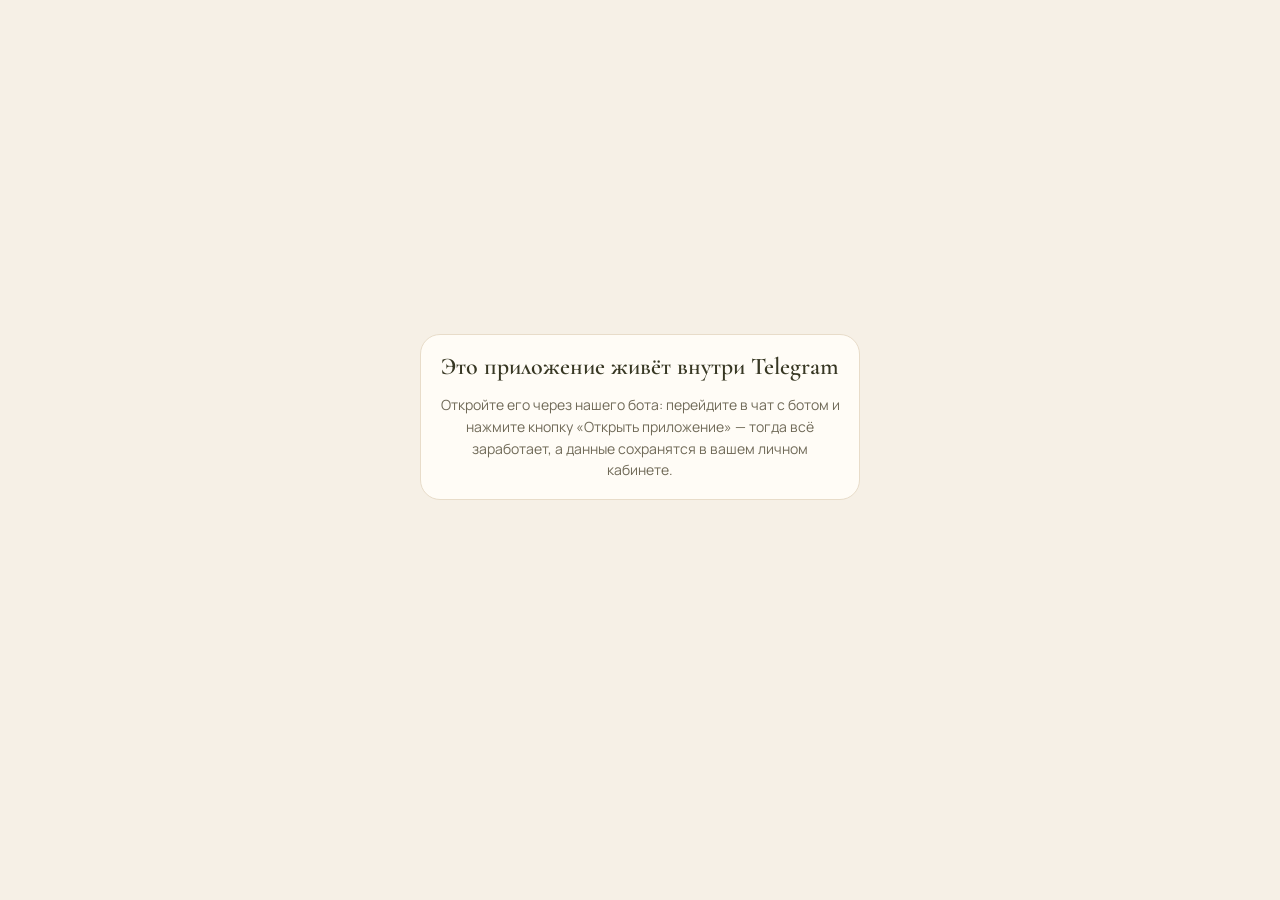
==== GirlFitnBot/webapp/index.html @ 79438ce1 "Правки-2 тарелка: расчёт КБЖУ и ккал после выбора продуктов, круговая диаграмма, уточняющие вопросы," ====
<!DOCTYPE html>
<html lang="ru">
<head>
    <meta charset="UTF-8">
    <!-- Обязательный viewport для корректного отображения внутри Telegram -->
    <meta name="viewport" content="width=device-width, initial-scale=1.0, maximum-scale=1.0, user-scalable=no, viewport-fit=cover">
    <title>GirlFit — забота о себе по фазам цикла</title>
    <!-- Заглушка favicon, чтобы браузер не запрашивал /favicon.ico (404 в логах) -->
    <link rel="icon" href="data:,">
    <!-- Скрипт Telegram: открывает объект Telegram.WebApp для JS -->
    <script src="https://telegram.org/js/telegram-web-app.js"></script>
    <!-- Веб-шрифты (гарантированная доставка); локальные @font-face в style.css
         остаются как офлайн-фолбэк с теми же семействами и весами -->
    <link rel="preconnect" href="https://fonts.googleapis.com">
    <link rel="preconnect" href="https://fonts.gstatic.com" crossorigin>
    <link href="https://fonts.googleapis.com/css2?family=Cormorant+Garamond:wght@400;500;600;700&family=Manrope:wght@400;500;600;700;800&display=swap" rel="stylesheet">
    <link rel="stylesheet" href="style.css">
</head>
<body>

    <!-- ===== Сегодня (главный) ===== -->
    <main id="screen-today" class="screen">
        <div id="today-content" class="section-gap"><!-- рендерит screens/today.js (шапка — тоже там) --></div>
    </main>

    <!-- ===== Цикл ===== -->
    <main id="screen-cycle" class="screen hidden">
        <div id="cycle-content" class="section-gap"><!-- рендерит screens/cycle.js (шапка — тоже там) --></div>
    </main>

    <!-- ===== Активность ===== -->
    <main id="screen-activity" class="screen hidden">
        <div id="activity-content" class="section-gap"><!-- рендерит screens/activity.js (шапка — тоже там) --></div>
    </main>

    <!-- ===== Питание ===== -->
    <main id="screen-nutrition" class="screen hidden">
        <div id="nutrition-content" class="section-gap"><!-- рендерит screens/nutrition.js (шапка — тоже там) --></div>
    </main>

    <!-- ===== Привычки ===== -->
    <main id="screen-habits" class="screen hidden">
        <div id="habits-content" class="section-gap"><!-- рендерит screens/habits.js (шапка — тоже там) --></div>
    </main>

    <!-- ===== Профиль ===== -->
    <main id="screen-profile" class="screen hidden">
        <div id="profile-content" class="section-gap"><!-- рендерит screens/profile.js (шапка — тоже там) --></div>
    </main>

    <!-- ===== Подэкран: страница фазы ===== -->
    <main id="screen-phase" class="screen hidden">
        <button class="back-button" data-back>← Назад</button>
        <header id="phase-header" class="phase-header"></header>
        <section id="phase-sections" class="stack"></section>
    </main>

    <!-- ===== Подэкран: карточка дня цикла ===== -->
    <main id="screen-day" class="screen hidden">
        <button class="back-button" data-back>← Назад</button>
        <div id="day-card" class="stack"></div>
    </main>

    <!-- ===== Подэкран: тренировка (до/во время/после) ===== -->
    <main id="screen-workout" class="screen hidden">
        <button class="back-button" data-back id="workout-back">← Назад</button>
        <div id="workout-player" class="stack"></div>
    </main>

    <!-- ===== Подэкран: видеотренировка (Kinescope-плеер) ===== -->
    <main id="screen-video" class="screen hidden">
        <button class="back-button" data-back id="video-back">← Назад</button>
        <div id="video-player" class="stack"></div>
    </main>

    <!-- ===== Подэкран: рецепт ===== -->
    <main id="screen-recipe" class="screen hidden">
        <button class="back-button" data-back>← Назад</button>
        <div id="recipe-card" class="stack"></div>
    </main>

    <!-- ===== Подэкран: конструктор тарелки ===== -->
    <main id="screen-plate" class="screen hidden">
        <button class="back-button" data-back>← Назад</button>
        <div id="plate-builder" class="stack"></div>
    </main>

    <!-- ===== Подэкран: добавить привычку ===== -->
    <main id="screen-habit-add" class="screen hidden">
        <button class="back-button" data-back>← Назад</button>
        <div id="habit-add-content" class="stack"></div>
    </main>

    <!-- ===== Подэкран: прогресс/статистика ===== -->
    <main id="screen-stats" class="screen hidden">
        <button class="back-button" data-back>← Назад</button>
        <div id="stats-content" class="stack"></div>
    </main>

    <!-- ===== Подэкран: настройки ===== -->
    <main id="screen-settings" class="screen hidden">
        <button class="back-button" data-back>← Назад</button>
        <div id="settings-content" class="stack"></div>
    </main>

    <!-- ===== Подэкран: FAQ ===== -->
    <main id="screen-faq" class="screen hidden">
        <button class="back-button" data-back>← Назад</button>
        <div id="faq-content" class="stack"></div>
    </main>

    <!-- ===== Подэкран: юридический документ ===== -->
    <main id="screen-legal" class="screen hidden">
        <button class="back-button" data-back>← Назад</button>
        <div id="legal-content" class="stack"></div>
    </main>

    <!-- ===== Подэкран: уровни ===== -->
    <main id="screen-levels" class="screen hidden">
        <button class="back-button" data-back>← Назад</button>
        <header class="page-header">
            <h1>Уровни</h1>
            <p id="levels-subtitle" class="subtitle"></p>
        </header>
        <div id="levels-content" class="stack"></div>
    </main>

    <!-- ===== Подэкран: достижения ===== -->
    <main id="screen-achievements" class="screen hidden">
        <button class="back-button" data-back>← Назад</button>
        <header class="page-header">
            <h1>Достижения</h1>
            <p id="achievements-subtitle" class="subtitle"></p>
        </header>
        <div id="achievements-content" class="stack"></div>
    </main>

    <!-- ===== Подэкран: мои призы ===== -->
    <main id="screen-rewards" class="screen hidden">
        <button class="back-button" data-back>← Назад</button>
        <header class="page-header">
            <h1>Мои призы</h1>
            <p id="rewards-subtitle" class="subtitle"></p>
        </header>
        <div id="rewards-content" class="stack"></div>
    </main>

    <!-- ===== Подэкран: напоминания ===== -->
    <main id="screen-reminders" class="screen hidden">
        <button class="back-button" data-back>← Назад</button>
        <header class="page-header">
            <h1>Напоминания</h1>
            <p id="reminders-subtitle" class="subtitle"></p>
        </header>
        <div id="reminders-content" class="stack"></div>
    </main>

    <!-- ===== Подэкран: сохранённые тарелки ===== -->
    <main id="screen-plates" class="screen hidden">
        <button class="back-button" data-back>← Назад</button>
        <header class="page-header">
            <h1>Сохранённые тарелки</h1>
        </header>
        <div id="plates-content" class="stack"></div>
    </main>

    <!-- ===== Экран «открыто вне Telegram» ===== -->
    <main id="screen-notg" class="screen hidden">
        <section class="card notg-card">
            <h1>Это приложение живёт внутри Telegram</h1>
            <p class="subtitle">Откройте его через нашего бота: перейдите в чат
            с ботом и нажмите кнопку «Открыть приложение» — тогда всё
            заработает, а данные сохранятся в вашем личном кабинете.</p>
        </section>
    </main>

    <!-- ===== Onboarding (5 шагов) ===== -->
    <div id="onboarding" class="onboarding-overlay hidden"></div>

    <!-- ===== Модальные окна ===== -->
    <div id="modal-root"></div>

    <!-- Нижняя навигация: 6 разделов, fixed + safe-area.
         Подэлементы с class="nf" при активной вкладке заливаются (--olive)
         через CSS: .nav-item.active svg .nf { fill: currentColor } -->
    <nav class="bottom-nav" id="bottom-nav">
        <button class="nav-item active" data-nav="today">
            <svg viewBox="0 0 24 24" fill="none" stroke="currentColor" stroke-width="1.8" stroke-linecap="round" stroke-linejoin="round"><path class="nf" d="m3 10.2 9-7.2 9 7.2V20a2 2 0 0 1-2 2H5a2 2 0 0 1-2-2z"/><path d="M9.2 22v-7.6h5.6V22"/></svg>
            <span>Сегодня</span>
        </button>
        <button class="nav-item" data-nav="cycle">
            <svg viewBox="0 0 24 24" fill="none" stroke="currentColor" stroke-width="1.8" stroke-linecap="round" stroke-linejoin="round"><path d="M8 2.8v3.7M16 2.8v3.7"/><rect class="nf" x="3" y="4.5" width="18" height="17" rx="2.6"/></svg>
            <span>Цикл</span>
        </button>
        <button class="nav-item" data-nav="activity">
            <svg viewBox="0 0 24 24" fill="none" stroke="currentColor" stroke-width="1.8" stroke-linecap="round" stroke-linejoin="round"><path class="nf" d="M2.6 9.9v4.2M5.9 7.4v9.2M18.1 7.4v9.2M21.4 9.9v4.2"/><path d="M5.9 12h12.2"/></svg>
            <span>Активность</span>
        </button>
        <button class="nav-item" data-nav="nutrition">
            <svg viewBox="0 0 24 24" fill="none" stroke="currentColor" stroke-width="1.8" stroke-linecap="round" stroke-linejoin="round"><path class="nf" d="M6.2 2.5v19"/><path class="nf" d="M3.5 2.5v5.2a2.7 2.7 0 0 0 5.4 0V2.5"/><path class="nf" d="M17.8 2.5c-1.7 1.2-2.7 3.4-2.7 6v4.3h3.4v8.7"/></svg>
            <span>Питание</span>
        </button>
        <button class="nav-item" data-nav="habits">
            <svg viewBox="0 0 24 24" fill="none" stroke="currentColor" stroke-width="1.8" stroke-linecap="round" stroke-linejoin="round"><path d="M12 21.5v-8.3"/><path class="nf" d="M12 13.2c0-4.6 3.3-7.7 8.6-7.7 0 4.9-3.5 7.7-8.6 7.7Z"/><path class="nf" d="M12 13.2c0-4.1-2.9-7-7.6-7 0 4.3 3 7 7.6 7Z"/></svg>
            <span>Привычки</span>
        </button>
        <button class="nav-item" data-nav="profile">
            <svg viewBox="0 0 24 24" fill="none" stroke="currentColor" stroke-width="1.8" stroke-linecap="round" stroke-linejoin="round"><circle class="nf" cx="12" cy="7.6" r="4.1"/><path class="nf" d="M4.4 21.5v-1.6a4.9 4.9 0 0 1 4.9-4.9h5.4a4.9 4.9 0 0 1 4.9 4.9v1.6"/></svg>
            <span>Профиль</span>
        </button>
    </nav>

    <script src="cycle.js"></script>
    <script src="app.js"></script>
    <script src="gamification.js"></script>
    <script src="onboarding.js"></script>
    <script src="components.js"></script>
    <script src="screens/today.js"></script>
    <script src="screens/cycle.js"></script>
    <script src="screens/activity.js"></script>
    <script src="screens/nutrition.js"></script>
    <script src="screens/habits.js"></script>
    <script src="screens/profile.js"></script>
    <script src="screens/levels.js"></script>
    <script src="screens/achievements.js"></script>
    <script src="screens/rewards.js"></script>
    <script src="screens/reminders.js"></script>
</body>
</html>
---- GirlFitnBot/webapp/style.css ----
/* ============================================================
   Дизайн-система GirlFit — токены из Структура_данных.md (раздел 6)
   Premium wellness + editorial: тёплый фон, терракота и олива,
   Cormorant Garamond для заголовков, Manrope для текста.
   ============================================================ */

@font-face {
    font-family: 'Cormorant Garamond';
    src: url('fonts/CormorantGaramond.ttf') format('truetype');
    font-weight: 300 700;
    font-style: normal;
    font-display: swap;
}

@font-face {
    font-family: 'Manrope';
    src: url('fonts/Manrope.ttf') format('truetype');
    font-weight: 200 800;
    font-style: normal;
    font-display: swap;
}

/* Семплирование цветов из референсов (scripts/sample_colors.py, усреднение
   боксов по 8–16 px; JPG слегка темнит значения — берём ориентиры спеки §1):
   ┌──────────────────────┬───────────┬─────────────────────────────┐
   │ Элемент              │ Семпл     │ Токен (ориентир спеки)      │
   ├──────────────────────┼───────────┼─────────────────────────────┤
   │ фон приложения       │ #EDE3D9…  │ --background      #F6F0E6   │
   │ карточка (surface)   │ #DCD3C9…  │ --surface         #FFFCF6   │
   │ контур карточек      │ #D4C1A8…  │ --border          #E8DCC9   │
   │ hero терракота       │ #AD6240 / │ --accent          #B95632   │
   │                      │ #974926 / │                             │
   │                      │ #B56641   │                             │
   │ чип активный olive   │ #84816D / │ --olive           #65664A   │
   │                      │ #8E8D74   │                             │
   │ фон неактивного чипа │ #CCC6BD   │ --chip-bg         #EFE8DA   │
   │ кнопка terracotta    │ #C67E60   │ --accent          #B95632   │
   │ кремовая кнопка hero │ #DCC4B5   │ --on-hero         #FFF9F1   │
   │ ячейка кал. olive    │ #9A987A   │ --olive-pastel    #A9AD8E   │
   │ ячейка кал. овуляция │ #BE5E34   │ --terracotta-soft #D98E6A   │
   │ плашка фазы (мягк.)  │ #DDBAA2   │ --terracotta-soft #D98E6A   │
   │ ячейка кал. лютеин.  │ #D7C3B2   │ --surface-tint-pink #F5E4DA │
   │ пастельная розовая   │ #E5D3C2   │ --surface-tint-pink #F5E4DA │
   │ пастельная зелёная   │ #DAD6C6   │ --surface-tint-green #E9EBDD│
   │ капля воды / прогресс│ #4A9BB0 / │ --blue-water      #4E93A6   │
   │                      │ #4999AB   │                             │
   └──────────────────────┴───────────┴─────────────────────────────┘ */
:root {
    --background: #F6F0E6;          /* молочный, семплировано с референсов */
    --surface: #FFFCF6;
    --surface-muted: #EEE5D8;
    --surface-warm: #F7F0E6;
    --surface-tint-pink: #F5E4DA;   /* пастельные розовые подложки (фазы питания) */
    --surface-tint-green: #E9EBDD;  /* пастельные оливковые подложки */
    --border: #E8DCC9;              /* разделение контуром — вместо теней */
    --border-soft: #D7CBB9;
    --text-primary: #373723;
    --text-secondary: #706A58;
    --text-muted: #85806E;
    --accent: #B95632;              /* терракота — только акценты */
    --accent-dark: #8F3D25;
    --accent-light: #E9B18F;
    --accent-deep: #9F4B2D;         /* левый край градиента hero-карточек */
    --accent-warm: #D58A5E;         /* правый край градиента hero-карточек */
    --terracotta-soft: #D98E6A;     /* «овуляция» в календаре, мягкие плашки */
    --olive: #65664A;               /* олива — текст, иконки, мелкие акценты */
    --olive-light: #858568;         /* смягчённая олива — заливки/большие площади */
    --olive-pastel: #A9AD8E;        /* ячейки календаря (фолликулярная) */
    --olive-fill: #7A7B58;          /* яркая олива — включённые тумблеры, кнопки */
    --blue-water: #4E93A6;          /* вода, прогресс воды */
    --chip-bg: #EFE8DA;             /* фон неактивных чип-фильтров */
    --btn-secondary-bg: #F5EDE1;    /* вторичные pill-кнопки (текст --olive) */
    --on-hero: #FFF9F1;             /* кремовая кнопка на терракотовых hero */
    --on-hero-text: #B95632;        /* текст кремовой кнопки на hero */
    --on-accent: #FFF9F1;
    --danger: #A4442E;

    --font-head: 'Cormorant Garamond', Georgia, 'Times New Roman', serif;
    --font-body: 'Manrope', -apple-system, BlinkMacSystemFont, 'Segoe UI', Roboto, sans-serif;

    --radius-lg: 20px;
    --radius: 16px;
    --radius-sm: 12px;
    --radius-pill: 26px;

    /* Осветление: тени убраны, карточки разделяются контуром #E5D8C8 */
    --shadow-card: none;
    --shadow-stat: none;

    --t-fast: 180ms;
    --t-med: 220ms;
    --nav-h: 64px;
    --press: brightness(0.97) scale(0.98);
}

/* Тёмная тема: тёплая, не холодная; применяется, если Telegram
   не передал свои цвета (см. applyTheme в app.js) */
body.dark {
    --background: #26221A;
    --surface: #332E24;
    --surface-muted: #3B352A;
    --surface-warm: #2E2920;
    --surface-tint-pink: #3D2F26;   /* тёплый тёмно-розовый, hue розовой подложки */
    --surface-tint-green: #34362A;  /* тёмная олива, hue зелёной подложки */
    --border: #4A4234;
    --border-soft: #554C3C;
    --text-primary: #F1E8D8;
    --text-secondary: #C9BCA4;
    --text-muted: #9C917C;
    --accent: #D58A5E;
    --accent-dark: #E9B18F;
    --accent-light: #8F3D25;
    --accent-deep: #7A3A22;
    --accent-warm: #B0714B;
    --terracotta-soft: #A4714F;
    --olive: #A9AE84;
    --olive-light: #858568;
    --olive-pastel: #6E7256;
    --olive-fill: #A9AE84;          /* яркая олива тумблеров в тёмной теме */
    --blue-water: #4F8393;
    --chip-bg: #3B352A;
    --btn-secondary-bg: #403A2C;
    --on-hero: #F2E6D2;             /* кремовая кнопка на тёмном hero */
    --on-hero-text: #8F3D25;        /* тёмная терракота — читается на кремовом */
    --on-accent: #3A2418;
    --danger: #D58A5E;
}

/* ============ База ============ */
* {
    margin: 0;
    padding: 0;
    box-sizing: border-box;
}

html {
    -webkit-text-size-adjust: 100%;
}

body {
    font-family: var(--font-body);
    background: var(--background);
    color: var(--text-primary);
    font-size: 15px;
    line-height: 1.5;
    min-height: 100vh;
    transition: background var(--t-med) ease, color var(--t-med) ease;
    overflow-x: hidden;
}

h1, h2, .serif {
    font-family: var(--font-head);
    font-weight: 600;
    color: var(--text-primary);
}

h1 { font-size: 24px; line-height: 1.15; }
h2 { font-size: 20px; line-height: 1.2; }
h3 { font-size: 15px; font-weight: 600; }

p, li { font-size: 15px; line-height: 1.55; }

button {
    font-family: var(--font-body);
    -webkit-tap-highlight-color: transparent;
}

button:focus-visible, input:focus-visible, textarea:focus-visible {
    outline: 2px solid var(--olive);
    outline-offset: 1px;
}

/* Экраны: узкая колонка, mobile-first (целевой viewport 390px) */
.screen {
    max-width: 480px;
    margin: 0 auto;
    padding: 22px 20px calc(var(--nav-h) + env(safe-area-inset-bottom) + 24px);
    display: flex;
    flex-direction: column;
    gap: 24px;
    animation: screenIn var(--t-med) ease;
    min-height: 100vh;
}

@keyframes screenIn {
    from { opacity: 0; transform: translateY(6px); }
    to { opacity: 1; transform: translateY(0); }
}

.hidden { display: none !important; }

.subtitle { color: var(--text-secondary); font-size: 14px; }
.text-muted { color: var(--text-muted); font-size: 13px; }

.page-header {
    display: flex;
    flex-direction: column;
    gap: 6px;
}

/* ============ Карточки ============ */
.card {
    background: var(--surface);
    border: 1px solid var(--border);
    border-radius: var(--radius-lg);
    box-shadow: var(--shadow-card);
    padding: 18px;
    display: flex;
    flex-direction: column;
    gap: 12px;
}

.card-warm {
    background: var(--surface-warm);
}

.card-title-row {
    display: flex;
    align-items: center;
    justify-content: space-between;
    gap: 10px;
}

.stack {
    display: flex;
    flex-direction: column;
    gap: 14px;
}

.empty-hint {
    color: var(--text-secondary);
    font-size: 14px;
    line-height: 1.5;
    text-align: center;
    padding: 18px 8px;
}

.error-box {
    background: var(--surface-warm);
    border: 1px solid var(--border);
    border-radius: var(--radius);
    padding: 14px 16px;
    color: var(--text-secondary);
    font-size: 14px;
}

/* ============ Кнопки ============ */
.btn {
    display: flex;
    align-items: center;
    justify-content: center;
    gap: 8px;
    min-height: 50px;
    padding: 13px 22px;
    border: none;
    border-radius: var(--radius-pill);
    background: var(--accent);
    color: var(--on-accent);
    font-size: 15px;
    font-weight: 600;
    cursor: pointer;
    transition: background var(--t-fast) ease, transform var(--t-fast) ease, filter var(--t-fast) ease;
    text-decoration: none;
}

.btn:active { transform: scale(0.98); filter: brightness(0.97); }
.btn:disabled { opacity: 0.55; pointer-events: none; }

.btn-light {
    background: var(--on-accent);
    color: var(--accent);
}

.btn-ghost {
    background: transparent;
    color: var(--olive);
    border: 1px solid var(--border-soft);
}

.btn-olive {
    background: var(--olive-fill);
    color: var(--on-hero);
}

.btn-small {
    min-height: 40px;
    padding: 9px 18px;
    font-size: 14px;
}

.link-btn {
    background: none;
    border: none;
    color: var(--olive);
    font-size: 14px;
    font-weight: 600;
    cursor: pointer;
    padding: 8px 0;
    align-self: flex-start;
    transition: color var(--t-fast) ease;
}

.link-btn:active { transform: scale(0.98); }

.back-button {
    align-self: flex-start;
    display: inline-flex;
    align-items: center;
    gap: 6px;
    padding: 8px 14px 8px 10px;
    border: 1px solid var(--border);
    border-radius: var(--radius-pill);
    background: var(--surface);
    color: var(--text-secondary);
    font-size: 14px;
    cursor: pointer;
    transition: transform var(--t-fast) ease;
}

.back-button:active { transform: scale(0.98); }

/* ============ Фильтры (pill) ============ */
.filter-row {
    display: flex;
    gap: 8px;
    overflow-x: auto;
    scrollbar-width: none;
    -ms-overflow-style: none;
    padding: 2px;
    margin: 0 -2px;
}

.filter-row::-webkit-scrollbar { display: none; }

.filter-chip {
    flex-shrink: 0;
    height: 38px;
    padding: 0 16px;
    border: 1px solid var(--border-soft);
    border-radius: 22px;
    background: var(--surface-muted);
    color: var(--text-secondary);
    font-size: 13px;
    font-weight: 600;
    cursor: pointer;
    transition: background var(--t-fast) ease, color var(--t-fast) ease, border-color var(--t-fast) ease, transform var(--t-fast) ease;
    white-space: nowrap;
}

.filter-chip:active { transform: scale(0.97); }

.filter-chip.active {
    background: var(--olive-fill);
    border-color: var(--olive-fill);
    color: #FFF9F1;
}

/* ============ Нижняя навигация ============ */
.bottom-nav {
    position: fixed;
    bottom: 0;
    left: 0;
    right: 0;
    z-index: 50;
    background: var(--surface);
    border-top: 1px solid var(--border);
    padding: 8px 8px calc(8px + env(safe-area-inset-bottom));
    display: flex;
    max-width: 480px;
    margin: 0 auto;
    width: 100%;
    min-height: var(--nav-h);
}

.nav-item {
    flex: 1;
    min-width: 0;
    display: flex;
    flex-direction: column;
    align-items: center;
    gap: 4px;
    padding: 4px 0 2px;
    border: none;
    background: none;
    color: var(--text-secondary);
    font-size: 11px;
    font-weight: 600;
    cursor: pointer;
    border-radius: var(--radius-sm);
    transition: color var(--t-fast) ease, transform var(--t-fast) ease;
}

.nav-item svg {
    width: 24px;
    height: 24px;
    stroke-width: 1.8;
}

/* Подэлементы class="nf" (тело иконки) заливаем только у активной вкладки —
   линейная иконка становится силуэтом, как на референсах */
.nav-item svg .nf {
    fill: none;
    transition: fill var(--t-fast) ease;
}

.nav-item:active { transform: scale(0.96); }

.nav-item.active {
    color: var(--olive);
}

.nav-item.active svg .nf {
    fill: currentColor;
}

/* ============ Карточка цикла (Сегодня) ============ */
.cycle-card {
    background: var(--surface);
    border: 1px solid var(--border);
    border-radius: var(--radius-lg);
    box-shadow: var(--shadow-card);
    padding: 20px;
    display: flex;
    flex-direction: column;
    gap: 14px;
    position: relative;
    overflow: hidden;
}

.cycle-card-top {
    display: flex;
    align-items: center;
    gap: 16px;
}

.cycle-badge {
    width: 84px;
    height: 84px;
    border-radius: 50%;
    background: var(--surface-warm);
    border: 2px solid var(--accent-light);
    display: flex;
    flex-direction: column;
    align-items: center;
    justify-content: center;
    flex-shrink: 0;
}

.cycle-badge-label {
    font-size: 11px;
    color: var(--accent);
    letter-spacing: 0.02em;
}

.cycle-badge-day {
    font-family: var(--font-head);
    font-size: 32px;
    font-weight: 600;
    color: var(--accent-dark);
    line-height: 1;
}

.cycle-card-info {
    display: flex;
    flex-direction: column;
    gap: 4px;
    min-width: 0;
}

.cycle-phase-name {
    font-family: var(--font-head);
    font-size: 22px;
    font-weight: 600;
    line-height: 1.15;
}

.cycle-next {
    font-size: 13px;
    color: var(--text-secondary);
}

/* Горизонтальный индикатор цикла: 1 ─── N● ─── L */
.cycle-track {
    position: relative;
    height: 26px;
    display: flex;
    align-items: center;
}

.cycle-track-line {
    position: absolute;
    left: 4px;
    right: 4px;
    top: 50%;
    height: 3px;
    transform: translateY(-50%);
    background: var(--border-soft);
    border-radius: 2px;
}

.cycle-track-fill {
    position: absolute;
    left: 4px;
    top: 50%;
    height: 3px;
    transform: translateY(-50%);
    background: var(--accent-light);
    border-radius: 2px;
}

.cycle-track-dot {
    position: absolute;
    top: 50%;
    transform: translate(-50%, -50%);
    width: 16px;
    height: 16px;
    border-radius: 50%;
    background: var(--accent);
    border: 3px solid var(--surface);
    box-shadow: 0 0 0 2px var(--accent-light);
    z-index: 1;
}

.cycle-track-marks {
    display: flex;
    justify-content: space-between;
    font-size: 11px;
    color: var(--text-muted);
}

/* ============ Главная карточка тренировки (референс спеки) ============ */
.hero-workout {
    position: relative;
    min-height: 276px;
    border-radius: var(--radius);
    overflow: hidden;
    background: linear-gradient(105deg, #9F4B2D 0%, #B95632 54%, #D58A5E 100%);
    color: #FFF9F1;
    padding: 22px;
    display: flex;
    flex-direction: column;
    justify-content: space-between;
    gap: 16px;
}

.hero-workout::after {
    content: '';
    position: absolute;
    right: 0;
    top: 0;
    bottom: 0;
    width: 57%;
    background:
        radial-gradient(circle at 78% 30%, rgba(255, 249, 241, 0.35) 0%, rgba(255, 249, 241, 0) 42%),
        radial-gradient(circle at 85% 75%, rgba(143, 61, 37, 0.5) 0%, rgba(143, 61, 37, 0) 55%);
    mask-image: linear-gradient(to right, transparent 0%, black 35%);
    -webkit-mask-image: linear-gradient(to right, transparent 0%, black 35%);
    pointer-events: none;
}

.hero-workout-text {
    position: relative;
    z-index: 1;
    max-width: 72%;
    display: flex;
    flex-direction: column;
    gap: 8px;
}

.hero-workout-title {
    font-family: var(--font-head);
    font-size: 27px;
    font-weight: 600;
    line-height: 1.12;
    color: #FFF9F1;
}

.hero-workout-meta {
    font-size: 13px;
    opacity: 0.92;
}

.hero-tag {
    align-self: flex-start;
    font-size: 11px;
    font-weight: 600;
    letter-spacing: 0.04em;
    text-transform: uppercase;
    background: rgba(255, 249, 241, 0.22);
    border-radius: 999px;
    padding: 5px 10px;
}

.hero-workout .btn-light {
    position: relative;
    z-index: 1;
    align-self: flex-start;
    min-height: 50px;
    border-radius: var(--radius-pill);
    padding: 13px 26px;
}

.hero-done-badge {
    position: absolute;
    top: 16px;
    right: 16px;
    z-index: 2;
    background: rgba(255, 249, 241, 0.92);
    color: var(--accent-dark);
    font-size: 12px;
    font-weight: 700;
    border-radius: 999px;
    padding: 6px 12px;
}

/* ============ Чек-ин ============ */
.checkin-row {
    display: flex;
    justify-content: space-between;
    gap: 6px;
}

.checkin-label {
    font-size: 13px;
    color: var(--text-secondary);
    margin-bottom: 6px;
}

.checkin-emoji {
    flex: 1;
    min-width: 44px;
    min-height: 44px;
    border: 1px solid var(--border);
    border-radius: var(--radius-sm);
    background: var(--surface-muted);
    font-size: 22px;
    cursor: pointer;
    transition: transform var(--t-fast) ease, background var(--t-fast) ease, border-color var(--t-fast) ease;
    display: flex;
    align-items: center;
    justify-content: center;
}

.checkin-emoji:active { transform: scale(0.95); }

.checkin-emoji.active {
    background: var(--surface);
    border-color: var(--accent);
    transform: scale(1.06);
    box-shadow: var(--shadow-card);
}

.feeling-row {
    display: flex;
    gap: 8px;
}

.feeling-btn {
    flex: 1;
    min-height: 44px;
    border: 1px solid var(--border);
    border-radius: var(--radius-pill);
    background: var(--surface-muted);
    color: var(--text-secondary);
    font-size: 13px;
    font-weight: 600;
    cursor: pointer;
    transition: all var(--t-fast) ease;
}

.feeling-btn.active {
    background: var(--olive-fill);
    border-color: var(--olive-fill);
    color: #FFF9F1;
}

/* ============ Прогресс дня ============ */
.progress-line {
    display: flex;
    align-items: center;
    justify-content: space-between;
    gap: 12px;
}

.progress-track {
    flex: 1;
    height: 8px;
    border-radius: 4px;
    background: var(--border-soft);
    overflow: hidden;
}

.progress-fill {
    height: 100%;
    border-radius: 4px;
    background: linear-gradient(90deg, var(--accent-light), var(--accent));
    transition: width var(--t-med) ease;
}

.progress-count {
    font-family: var(--font-head);
    font-size: 22px;
    font-weight: 600;
    color: var(--accent-dark);
}

.day-tasks {
    display: flex;
    flex-direction: column;
    gap: 8px;
}

.day-task {
    display: flex;
    align-items: center;
    gap: 10px;
    font-size: 14px;
}

.task-icon {
    width: 24px;
    height: 24px;
    border-radius: 50%;
    border: 1.5px solid var(--border-soft);
    display: flex;
    align-items: center;
    justify-content: center;
    font-size: 12px;
    color: transparent;
    flex-shrink: 0;
    transition: all var(--t-fast) ease;
}

.day-task.done .task-icon {
    background: var(--olive-fill);
    border-color: var(--olive-fill);
    color: #FFF9F1;
}

.day-task.done { color: var(--text-secondary); }

/* ============ Привычки ============ */
.habit-check-card {
    display: flex;
    align-items: center;
    gap: 12px;
}

.habit-emoji-lg {
    font-size: 26px;
    width: 48px;
    height: 48px;
    border-radius: var(--radius-sm);
    background: var(--surface-warm);
    display: flex;
    align-items: center;
    justify-content: center;
    flex-shrink: 0;
}

.habit-info {
    flex: 1;
    min-width: 0;
}

.habit-title {
    font-size: 15px;
    font-weight: 600;
}

.habit-progress-dots {
    display: flex;
    gap: 4px;
    margin-top: 4px;
}

.habit-dot {
    width: 8px;
    height: 8px;
    border-radius: 50%;
    background: var(--border-soft);
}

.habit-dot.on { background: var(--accent); }

.habit-toggle {
    width: 52px;
    height: 52px;
    border-radius: 50%;
    border: 2px solid var(--border-soft);
    background: var(--surface);
    font-size: 20px;
    cursor: pointer;
    flex-shrink: 0;
    transition: all var(--t-fast) ease;
    color: transparent;
}

.habit-toggle:active { transform: scale(0.94); }

.habit-toggle.done {
    background: var(--accent);
    border-color: var(--accent);
    color: #FFF9F1;
}

/* ============ Календарь ============ */
.calendar-weekdays,
.calendar-grid {
    display: grid;
    grid-template-columns: repeat(7, 1fr);
    gap: 6px;
}

.calendar-weekdays span {
    text-align: center;
    font-size: 11px;
    font-weight: 600;
    color: var(--text-muted);
}

.day {
    position: relative;
    aspect-ratio: 1;
    border: none;
    border-radius: var(--radius-sm);
    font-size: 12.5px;
    font-weight: 600;
    color: var(--text-primary);
    cursor: pointer;
    transition: transform var(--t-fast) ease;
}

.day:active { transform: scale(0.93); }
.day.other-month { opacity: 0.32; }

.day.today {
    outline: 2px solid var(--accent);
    outline-offset: 1.5px;
    font-weight: 700;
}

.day .symptom-mark {
    position: absolute;
    bottom: 3px;
    left: 50%;
    transform: translateX(-50%);
    width: 4px;
    height: 4px;
    border-radius: 50%;
    background: var(--accent-dark);
}

.day.has-symptoms .symptom-mark { display: block; }

.phase-legend {
    display: flex;
    flex-wrap: wrap;
    gap: 8px;
}

.legend-chip {
    display: inline-flex;
    align-items: center;
    gap: 6px;
    height: 32px;
    padding: 0 12px;
    border: 1px solid var(--border);
    border-radius: 999px;
    background: var(--surface-muted);
    color: var(--text-secondary);
    font-size: 12px;
    font-weight: 600;
    cursor: pointer;
    transition: transform var(--t-fast) ease;
}

.legend-chip:active { transform: scale(0.96); }

.legend-dot {
    width: 9px;
    height: 9px;
    border-radius: 50%;
}

.phase-card-head {
    border-radius: var(--radius);
    padding: 14px 16px;
    display: flex;
    flex-direction: column;
    gap: 2px;
}

.phase-name { font-size: 16px; font-weight: 700; }
.phase-days { font-size: 13px; opacity: 0.8; }

/* ============ Страница фазы ============ */
.phase-header {
    border-radius: var(--radius-lg);
    padding: 22px 18px;
    display: flex;
    flex-direction: column;
    gap: 4px;
    color: #373723;
}

.phase-header h1 { color: inherit; }

/* ============ Формы ============ */
.field {
    display: flex;
    flex-direction: column;
    gap: 6px;
}

.field-label {
    font-size: 13px;
    color: var(--text-secondary);
    font-weight: 600;
}

.field input, .field textarea, .field select {
    padding: 13px 14px;
    border: 1px solid var(--border-soft);
    border-radius: var(--radius-sm);
    background: var(--surface-muted);
    color: var(--text-primary);
    font-size: 15px;
    font-family: var(--font-body);
    width: 100%;
}

.field input:focus, .field textarea:focus, .field select:focus {
    outline: 2px solid var(--olive);
    outline-offset: 1px;
    border-color: transparent;
}

.form-message {
    font-size: 13px;
    color: var(--danger);
    min-height: 1.2em;
}

.form-message.ok { color: var(--olive); }

/* Сегментированные опции (симптомы, частота) */
.option-row {
    display: flex;
    flex-wrap: wrap;
    gap: 8px;
}

.option-chip {
    min-height: 40px;
    padding: 0 16px;
    border: 1px solid var(--border-soft);
    border-radius: var(--radius-pill);
    background: var(--surface-muted);
    color: var(--text-secondary);
    font-size: 13.5px;
    font-weight: 600;
    cursor: pointer;
    transition: all var(--t-fast) ease;
}

.option-chip.active {
    background: var(--olive-fill);
    border-color: var(--olive-fill);
    color: #FFF9F1;
}

.switch-row {
    display: grid;
    grid-template-columns: 1fr auto;
    align-items: center;
    gap: 12px;
    min-height: 56px;
}

/* Тумблер: включён — яркая олива, белый ползунок с тенью; выключен —
   читаемый контур (без «призрачной» заливки). Зона нажатия ≥44 px
   за счёт невидимого ::before вокруг дорожки. */
.switch {
    position: relative;
    width: 52px;
    height: 32px;
    border-radius: 999px;
    background: var(--surface);
    border: 1.5px solid var(--border-soft);
    cursor: pointer;
    transition: background var(--t-fast) ease, border-color var(--t-fast) ease;
    flex-shrink: 0;
}

.switch::before {
    content: '';
    position: absolute;
    inset: -8px;
}

.switch::after {
    content: '';
    position: absolute;
    top: 2px;
    left: 2px;
    width: 25px;
    height: 25px;
    border-radius: 50%;
    background: #FFFFFF;
    transition: transform var(--t-fast) ease;
    box-shadow: 0 2px 6px rgba(74, 56, 36, 0.35);
}

.switch.on { background: var(--olive-fill); border-color: var(--olive-fill); }
.switch.on::after { transform: translateX(20px); }

/* ============ Карточки тренировок каталога ============ */
.workout-card {
    display: flex;
    gap: 12px;
    align-items: center;
}

.workout-thumb {
    width: 64px;
    height: 64px;
    border-radius: var(--radius-sm);
    flex-shrink: 0;
    display: flex;
    align-items: center;
    justify-content: center;
    color: rgba(255, 249, 241, 0.9);
}

.workout-thumb svg { width: 26px; height: 26px; stroke-width: 1.6; }

/* Превью категорий — тёплые нейтральные градиенты (осветление:
   крупных терракотовых заливок в каталоге нет) */
.workout-thumb.t-strength { background: linear-gradient(135deg, #B99470, #D9C4A3); }
.workout-thumb.t-cardio { background: linear-gradient(135deg, #C98B62, #E9B18F); }
.workout-thumb.t-yoga { background: linear-gradient(135deg, #858568, #A9B388); }
.workout-thumb.t-stretching { background: linear-gradient(135deg, #A9B388, #D9C4A3); }
.workout-thumb.t-recovery { background: linear-gradient(135deg, #D9C4A3, #EEE5D8); }

.workout-card-info {
    flex: 1;
    min-width: 0;
    display: flex;
    flex-direction: column;
    gap: 2px;
}

.workout-card-title {
    font-size: 15px;
    font-weight: 600;
}

.workout-card-meta {
    font-size: 12.5px;
    color: var(--text-secondary);
}

.workout-tag {
    align-self: flex-start;
    font-size: 11px;
    color: var(--olive);
    background: var(--surface-warm);
    border-radius: 999px;
    padding: 3px 9px;
    font-weight: 600;
}

.workout-state-btn {
    flex-shrink: 0;
}

.done-badge {
    display: inline-flex;
    align-items: center;
    gap: 5px;
    font-size: 12px;
    font-weight: 700;
    color: var(--olive);
    background: var(--surface-warm);
    border-radius: 999px;
    padding: 7px 12px;
    white-space: nowrap;
}

/* ============ Плеер тренировки ============ */
.player-stage {
    text-align: center;
    padding: 12px 0 4px;
}

.player-timer {
    font-family: var(--font-head);
    font-size: 64px;
    font-weight: 600;
    color: var(--accent-dark);
    line-height: 1;
}

.player-exercise {
    font-size: 17px;
    font-weight: 600;
    margin-top: 8px;
}

.player-hint {
    color: var(--text-secondary);
    font-size: 14px;
    margin-top: 4px;
    min-height: 2.2em;
}

.player-phase-label {
    font-size: 12px;
    font-weight: 700;
    letter-spacing: 0.06em;
    text-transform: uppercase;
    color: var(--olive);
}

.player-video-slot {
    border-radius: var(--radius);
    background: var(--surface-warm);
    border: 1px dashed var(--border-soft);
    color: var(--text-muted);
    font-size: 12px;
    padding: 12px;
    text-align: center;
}

.player-progress-dots {
    display: flex;
    justify-content: center;
    gap: 6px;
    padding: 6px 0;
}

/* ============ Питание ============ */

.notice-scroll {
    display: flex;
    gap: 10px;
    overflow-x: auto;
    scrollbar-width: none;
    padding: 2px;
    margin: 0 -2px;
}

.notice-scroll::-webkit-scrollbar { display: none; }

.notice-card {
    flex-shrink: 0;
    width: 168px;
    background: var(--surface-warm);
    border: 1px solid var(--border);
    border-radius: var(--radius);
    padding: 12px;
    display: flex;
    flex-direction: column;
    gap: 4px;
}

.notice-emoji { font-size: 22px; }
.notice-title { font-size: 13.5px; font-weight: 700; }
.notice-why { font-size: 12px; color: var(--text-secondary); line-height: 1.4; }

.meal-cards {
    display: grid;
    grid-template-columns: 1fr 1fr;
    gap: 10px;
}

.meal-card {
    background: var(--surface);
    border: 1px solid var(--border);
    border-radius: var(--radius);
    padding: 14px;
    display: flex;
    flex-direction: column;
    gap: 4px;
    cursor: pointer;
    transition: transform var(--t-fast) ease;
    text-align: left;
    font-family: var(--font-body);
    color: var(--text-primary);
}

.meal-card:active { transform: scale(0.98); }

.meal-card-emoji { font-size: 22px; }
.meal-card-title { font-size: 14px; font-weight: 600; }
.meal-card-meta { font-size: 12px; color: var(--text-secondary); }

.meal-tracker {
    display: grid;
    grid-template-columns: repeat(4, 1fr);
    gap: 8px;
}

.meal-toggle {
    min-height: 44px;
    border: 1px solid var(--border-soft);
    border-radius: var(--radius-pill);
    background: var(--surface-muted);
    color: var(--text-secondary);
    font-size: 12.5px;
    font-weight: 600;
    cursor: pointer;
    transition: all var(--t-fast) ease;
}

.meal-toggle.active {
    background: var(--accent);
    border-color: var(--accent);
    color: #FFF9F1;
}

/* Конструктор тарелки */
.builder-steps {
    display: flex;
    gap: 6px;
}

.builder-step {
    flex: 1;
    height: 5px;
    border-radius: 3px;
    background: var(--border-soft);
    transition: background var(--t-fast) ease;
}

.builder-step.on { background: var(--accent); }

.builder-picked {
    background: var(--surface-warm);
    border: 1px solid var(--border);
    border-radius: var(--radius);
    padding: 10px 14px;
    font-size: 14px;
}

/* ============ Рецепты ============ */
.recipe-card {
    cursor: pointer;
    transition: transform var(--t-fast) ease;
    text-align: left;
    font-family: var(--font-body);
    color: var(--text-primary);
}

.recipe-card:active { transform: scale(0.98); }

.recipe-thumb {
    height: 96px;
    border-radius: var(--radius-sm);
    background: linear-gradient(120deg, #EEE5D8, #D9C4A3);
    display: flex;
    align-items: center;
    justify-content: center;
    font-size: 30px;
    margin: -4px -4px 4px;
}

.recipes-grid {
    display: grid;
    grid-template-columns: 1fr 1fr;
    gap: 10px;
}

.recipes-grid .card { padding: 12px; gap: 6px; }

/* ============ Статистика ============ */
.stats-grid {
    display: grid;
    grid-template-columns: 1fr 1fr;
    gap: 10px;
}

.stat-cell {
    background: var(--surface-warm);
    border: 1px solid var(--border);
    border-radius: var(--radius);
    box-shadow: var(--shadow-stat);
    padding: 14px;
    display: flex;
    flex-direction: column;
    gap: 2px;
}

.stat-cell-value {
    font-family: var(--font-head);
    font-size: 26px;
    font-weight: 600;
    color: var(--accent-dark);
    line-height: 1.1;
}

.stat-cell-label {
    font-size: 12px;
    color: var(--text-secondary);
}

.week-dots {
    display: flex;
    justify-content: space-between;
    gap: 6px;
}

.week-day {
    flex: 1;
    display: flex;
    flex-direction: column;
    align-items: center;
    gap: 4px;
    font-size: 10.5px;
    color: var(--text-muted);
}

.week-day-dot {
    width: 26px;
    height: 26px;
    border-radius: 50%;
    border: 1.5px solid var(--border-soft);
    display: flex;
    align-items: center;
    justify-content: center;
    font-size: 13px;
    color: var(--text-muted);
}

.week-day.done .week-day-dot {
    background: var(--olive-fill);
    border-color: var(--olive-fill);
    color: #FFF9F1;
}

.regularity-number {
    font-family: var(--font-head);
    font-size: 44px;
    font-weight: 600;
    color: var(--accent-dark);
    line-height: 1;
}

.week-trend {
    display: flex;
    align-items: flex-end;
    gap: 10px;
    height: 72px;
}

.trend-bar {
    flex: 1;
    border-radius: 6px 6px 2px 2px;
    background: var(--accent-light);
    display: flex;
    align-items: flex-start;
    justify-content: center;
    padding-top: 4px;
    font-size: 10.5px;
    font-weight: 700;
    color: var(--accent-dark);
    min-height: 20px;
}

.trend-bar.current { background: var(--accent); color: #FFF9F1; }

/* Мини-календарь привычек/отметок */
.mini-calendar {
    display: grid;
    grid-template-columns: repeat(7, 1fr);
    gap: 5px;
}

.mini-day {
    aspect-ratio: 1;
    border-radius: 8px;
    background: var(--surface-muted);
    display: flex;
    align-items: center;
    justify-content: center;
    font-size: 10px;
    color: var(--text-muted);
}

.mini-day.on {
    background: var(--accent-light);
    color: var(--accent-dark);
    font-weight: 700;
}

/* ============ Профиль ============ */
.profile-head {
    align-items: center;
    text-align: center;
}

.profile-avatar {
    width: 72px;
    height: 72px;
    border-radius: 50%;
    background: var(--surface-warm);
    border: 1px solid var(--border);
    display: flex;
    align-items: center;
    justify-content: center;
    font-family: var(--font-head);
    font-size: 30px;
    font-weight: 600;
    color: var(--accent);
}

.profile-name {
    font-family: var(--font-head);
    font-size: 28px;
    font-weight: 600;
}

.menu-list {
    display: flex;
    flex-direction: column;
}

.menu-row {
    display: flex;
    align-items: center;
    justify-content: space-between;
    gap: 10px;
    min-height: 48px;
    padding: 8px 0;
    border: none;
    border-bottom: 1px solid var(--border);
    background: none;
    font-size: 14.5px;
    font-family: var(--font-body);
    color: var(--text-primary);
    cursor: pointer;
    text-align: left;
    transition: transform var(--t-fast) ease;
}

.menu-row:last-child { border-bottom: none; }
.menu-row:active { transform: scale(0.99); }

.menu-row .menu-chevron {
    color: var(--text-muted);
    font-size: 18px;
    flex-shrink: 0;
}

.menu-row.danger { color: var(--danger); }

.goal-chip-row {
    display: flex;
    flex-wrap: wrap;
    gap: 8px;
}

/* ============ Onboarding ============ */
.onboarding-overlay {
    position: fixed;
    inset: 0;
    z-index: 100;
    background: var(--background);
    display: flex;
    flex-direction: column;
    animation: screenIn var(--t-med) ease;
}

/* Терракотовый hero первого шага — один из двух hero-моментов
   приложения (второй — карточка тренировки дня), разрешённых осветлением */
.ob-hero-card {
    flex: 1;
    border-radius: var(--radius-lg);
    background: linear-gradient(120deg, #9F4B2D 0%, #B95632 55%, #D58A5E 100%);
    color: #FFF9F1;
    padding: 28px 24px;
    display: flex;
    flex-direction: column;
    justify-content: flex-end;
    gap: 12px;
    position: relative;
    overflow: hidden;
    min-height: 60vh;
}

.ob-hero-card::after {
    content: '';
    position: absolute;
    right: -10%;
    top: -5%;
    width: 70%;
    height: 60%;
    background: radial-gradient(circle at 70% 40%, rgba(255, 249, 241, 0.28) 0%, rgba(255, 249, 241, 0) 60%);
    pointer-events: none;
}

.ob-hero-card .onboarding-title,
.ob-hero-card h1 {
    color: #FFF9F1;
}

.ob-hero-card .subtitle {
    color: rgba(255, 249, 241, 0.92);
}

.ob-hero-card .botanical {
    stroke: rgba(255, 249, 241, 0.85);
    margin-bottom: auto;
}

.onboarding-content {
    flex: 1;
    max-width: 480px;
    width: 100%;
    margin: 0 auto;
    padding: 32px 24px 24px;
    display: flex;
    flex-direction: column;
    gap: 18px;
    overflow-y: auto;
}

.onboarding-title {
    font-family: var(--font-head);
    font-size: 30px;
    font-weight: 600;
    line-height: 1.15;
}

.onboarding-steps {
    display: flex;
    gap: 6px;
}

.onboarding-step {
    flex: 1;
    height: 4px;
    border-radius: 2px;
    background: var(--border-soft);
}

.onboarding-step.on { background: var(--accent); }

.onboarding-footer {
    max-width: 480px;
    width: 100%;
    margin: 0 auto;
    padding: 12px 24px calc(16px + env(safe-area-inset-bottom));
    display: flex;
    flex-direction: column;
    gap: 10px;
}

.onboarding-hero {
    flex: 1;
    display: flex;
    flex-direction: column;
    justify-content: center;
    gap: 14px;
}

.botanical {
    width: 120px;
    height: 120px;
    opacity: 0.85;
}

/* ============ Модалки ============ */
.modal-overlay {
    position: fixed;
    inset: 0;
    z-index: 120;
    background: rgba(55, 55, 35, 0.35);
    display: flex;
    align-items: flex-end;
    justify-content: center;
    animation: fadeIn var(--t-fast) ease;
}

@keyframes fadeIn { from { opacity: 0; } to { opacity: 1; } }

.modal-sheet {
    background: var(--surface);
    border-radius: var(--radius-lg) var(--radius-lg) 0 0;
    max-width: 480px;
    width: 100%;
    max-height: 82vh;
    overflow-y: auto;
    padding: 22px 22px calc(22px + env(safe-area-inset-bottom));
    display: flex;
    flex-direction: column;
    gap: 14px;
    animation: sheetUp 220ms ease;
}

@keyframes sheetUp {
    from { transform: translateY(30px); opacity: 0.6; }
    to { transform: translateY(0); opacity: 1; }
}

/* ============ Экран «вне Telegram» ============ */
.notg-card {
    margin: auto;
    text-align: center;
    align-items: center;
    gap: 14px;
}

/* ============ Мотивационная система ============ */
/* Строка уровня (экран «Уровни») */
.level-row { flex-direction: row; align-items: center; gap: 14px; }
.level-info { flex: 1; min-width: 0; display: flex; flex-direction: column; gap: 2px; }

.level-badge {
    width: 52px;
    height: 52px;
    border-radius: 50%;
    display: flex;
    align-items: center;
    justify-content: center;
    font-family: var(--font-head);
    font-size: 22px;
    font-weight: 600;
    flex-shrink: 0;
}

.level-badge.done {
    background: var(--olive-light);
    color: #FFF9F1;
}

.level-badge.current {
    background: var(--surface-warm);
    border: 2px solid var(--accent);
    color: var(--accent-dark);
}

.level-badge.future {
    background: transparent;
    border: 1.5px dashed var(--border-soft);
    color: var(--text-muted);
}

.level-future { opacity: 0.75; }
.level-current { border-color: var(--accent-light); }

/* Достижения: сетка круглых бейджей 56–64 px */
.ach-grid {
    display: grid;
    grid-template-columns: repeat(3, 1fr);
    gap: 14px 10px;
}

.ach-cell {
    display: flex;
    flex-direction: column;
    align-items: center;
    gap: 4px;
    text-align: center;
}

.ach-badge {
    width: 60px;
    height: 60px;
    border-radius: 50%;
    display: flex;
    align-items: center;
    justify-content: center;
    border: 1.5px solid var(--border-soft);
    color: var(--text-muted);
    background: var(--surface);
}

.ach-badge svg { width: 26px; height: 26px; stroke-width: 1.6; }

.ach-badge.earned {
    background: var(--olive-light);
    border-color: var(--olive-light);
    color: #FFF9F1;
}

.ach-badge.next {
    width: 48px;
    height: 48px;
    flex-shrink: 0;
    border-style: dashed;
    border-color: var(--accent-light);
    color: var(--accent);
}

.ach-title { font-size: 12px; font-weight: 600; line-height: 1.25; }

/* Призы */
.reward-thumb svg { width: 26px; height: 26px; stroke-width: 1.6; }

/* Вода в чек-ине */
.water-row {
    display: flex;
    align-items: center;
    gap: 8px;
}

.water-drops {
    flex: 1;
    display: flex;
    flex-wrap: wrap;
    gap: 4px;
    font-size: 15px;
}

.water-drop { opacity: 0.28; filter: grayscale(0.6); transition: opacity var(--t-fast) ease; }
.water-drop.full { opacity: 1; filter: none; }

.water-btn {
    width: 40px;
    height: 40px;
    border-radius: 50%;
    border: 1px solid var(--border-soft);
    background: var(--surface-muted);
    color: var(--text-secondary);
    font-size: 18px;
    cursor: pointer;
    flex-shrink: 0;
    transition: transform var(--t-fast) ease;
}

.water-btn:active { transform: scale(0.94); }

/* Напоминания: время inline — единая геометрия для всех типов («Питание»,
   «Вода» и остальные строки выстроены в одну сетку с тумблером справа) */
.reminder-time {
    border: 1px solid var(--border);
    border-radius: var(--radius-sm);
    background: var(--surface-warm);
    color: var(--text-primary);
    font-family: var(--font-body);
    font-size: 13px;
    padding: 4px 8px;
    height: 32px;
    width: 92px;
}

/* Лепесток «+N» — мягкое появление, 240 ms (спека: без резких вспышек) */
@keyframes petalFloat {
    0% { opacity: 0; transform: translateY(6px) scale(0.9); }
    30% { opacity: 1; transform: translateY(0) scale(1); }
    80% { opacity: 1; }
    100% { opacity: 0; transform: translateY(-8px); }
}

.petal-pop {
    display: inline-block;
    margin-left: 8px;
    font-size: 14px;
    font-weight: 700;
    color: var(--accent);
    animation: petalFloat 1200ms ease forwards;
}

/* Утилиты */
.flex-row {
    display: flex;
    align-items: center;
    gap: 10px;
}

.flex-between {
    display: flex;
    align-items: center;
    justify-content: space-between;
    gap: 10px;
}

.mt-8 { margin-top: 8px; }
.mt-12 { margin-top: 12px; }

.icon-s {
    width: 18px;
    height: 18px;
    stroke-width: 2;
    flex-shrink: 0;
}

.section-gap { display: flex; flex-direction: column; gap: 24px; }

/* === Компоненты 1в1 (Этап 0) ===
   Общие переиспользуемые блоки из webapp/components.js.
   Цвета — только через токены; классы с префиксом gf-. */

/* --- Круглая карточка цикла --- */
.gf-cycle-card {
    width: 116px;
    height: 116px;
    flex-shrink: 0;
    border-radius: 50%;
    background: var(--surface);
    border: 1px solid var(--border);
    display: flex;
    flex-direction: column;
    align-items: center;
    justify-content: center;
    gap: 1px;
    padding: 12px;
    text-align: center;
}

.gf-cycle-card-compact {
    width: 92px;
    height: 92px;
    padding: 8px;
}

.gf-cycle-card-label {
    font-family: var(--font-body);
    font-size: 12px;
    line-height: 1.2;
    color: var(--text-secondary);
}

.gf-cycle-card-day {
    font-family: var(--font-head);
    font-weight: 600;
    font-size: 30px;
    line-height: 1.05;
    color: var(--accent);
}

.gf-cycle-card-compact .gf-cycle-card-day { font-size: 24px; }

.gf-cycle-card-phase {
    font-family: var(--font-body);
    font-size: 12px;
    line-height: 1.2;
    color: var(--text-primary);
}

/* --- Заголовок секции --- */
.gf-section-header {
    display: flex;
    align-items: baseline;
    justify-content: space-between;
    gap: 12px;
}

/* --- Заголовок экрана (serif, крупный) --- */
.gf-screen-title {
    font-family: var(--font-head);
    font-weight: 600;
    font-size: clamp(28px, 8.6vw, 34px);
    line-height: 1.1;
    color: var(--text-primary);
}

.gf-section-title {
    font-family: var(--font-head);
    font-weight: 600;
    font-size: 21px;
    line-height: 1.2;
    color: var(--text-primary);
}

.gf-section-link {
    border: none;
    background: none;
    padding: 4px 0;
    font-family: var(--font-body);
    font-size: 13px;
    color: var(--text-secondary);
    cursor: pointer;
    white-space: nowrap;
}

/* --- Чип-фильтры --- */
.gf-chips {
    display: flex;
    gap: 8px;
    overflow-x: auto;
    scrollbar-width: none;
    -webkit-overflow-scrolling: touch;
}

.gf-chips::-webkit-scrollbar { display: none; }

.gf-chip {
    flex-shrink: 0;
    height: 38px;
    padding: 0 15px;
    border: none;
    border-radius: var(--radius-pill);
    background: var(--chip-bg);
    color: var(--text-primary);
    font-family: var(--font-body);
    font-size: 14px;
    font-weight: 500;
    cursor: pointer;
    transition: background var(--t-fast) ease, color var(--t-fast) ease;
}

.gf-chip.active {
    background: var(--olive);
    color: var(--surface);
}

/* --- Pill-кнопки --- */
.gf-pill {
    display: inline-flex;
    align-items: center;
    justify-content: center;
    height: 42px;
    padding: 0 24px;
    border: none;
    border-radius: var(--radius-pill);
    font-family: var(--font-body);
    font-size: 14px;
    font-weight: 600;
    cursor: pointer;
    transition: filter var(--t-fast) ease, transform var(--t-fast) ease;
}

.gf-pill:active { transform: var(--press); }

.gf-pill-primary {
    background: var(--accent);
    color: var(--surface);
}

.gf-pill-secondary {
    background: var(--btn-secondary-bg);
    color: var(--olive);
}

.gf-pill-hero {
    background: var(--on-hero);
    color: var(--on-hero-text);
}

.gf-pill-sm {
    height: 36px;
    padding: 0 15px;
    font-size: 12.5px;
}

/* --- Шеврон «›» --- */
.gf-chev {
    color: var(--text-secondary);
    font-size: 18px;
    line-height: 1;
}

/* --- Карточка-строка --- */
.gf-row-card {
    display: flex;
    align-items: center;
    gap: 14px;
    background: var(--surface);
    border: 1px solid var(--border);
    border-radius: var(--radius);
    padding: 12px 14px;
}

.gf-row-img {
    width: 80px;
    height: 80px;
    flex-shrink: 0;
    object-fit: cover;
    border-radius: 13px;
}

.gf-row-body {
    flex: 1;
    min-width: 0;
    display: flex;
    flex-direction: column;
    gap: 3px;
}

.gf-row-title {
    font-family: var(--font-head);
    font-weight: 600;
    font-size: 17px;
    line-height: 1.25;
    color: var(--text-primary);
}

.gf-row-meta {
    font-size: 13px;
    line-height: 1.4;
    color: var(--text-secondary);
}

.gf-row-note {
    font-size: 13px;
    line-height: 1.4;
    color: var(--text-secondary);
}

.gf-row-side {
    flex-shrink: 0;
    display: flex;
    align-items: center;
    gap: 8px;
}

.gf-row-chev { font-size: 20px; }

/* --- Ряд кружков дней недели --- */
.gf-week {
    display: grid;
    grid-template-columns: repeat(7, minmax(0, 1fr));
    gap: 4px;
}

.gf-week-cell {
    display: flex;
    flex-direction: column;
    align-items: center;
    gap: 4px;
    min-width: 0;
}

.gf-dot {
    width: 24px;
    height: 24px;
    border-radius: 50%;
    border: 1.5px solid var(--border-soft);
    background: transparent;
    display: inline-flex;
    align-items: center;
    justify-content: center;
    font-size: 13px;
    color: var(--surface);
}

.gf-dot.done {
    background: var(--olive);
    border-color: var(--olive);
}

.gf-dot-label {
    font-size: 11px;
    line-height: 1.2;
    color: var(--text-secondary);
}

/* --- «За месяц»: число serif + подпись --- */
.gf-stats {
    display: flex;
    align-items: flex-start;
    gap: 8px;
}

.gf-stat {
    flex: 1;
    min-width: 0;
    display: flex;
    flex-direction: column;
    align-items: flex-start;
    gap: 2px;
}

.gf-stat-num {
    font-family: var(--font-head);
    font-weight: 600;
    font-size: 23px;
    line-height: 1.15;
    color: var(--text-primary);
}

.gf-stat-cap {
    font-size: 12px;
    line-height: 1.3;
    color: var(--text-secondary);
}

@media (prefers-reduced-motion: reduce) {
    *, *::before, *::after {
        animation-duration: 0.01ms !important;
        transition-duration: 0.01ms !important;
    }
}

/* === Экран: Сегодня (1в1, референс Экраны/Первая вкладка.jpg) === */

/* --- Шапка: приветствие + карточка цикла --- */
.td-header {
    display: flex;
    justify-content: space-between;
    align-items: flex-start;
    gap: 10px;
}

.td-header-text { min-width: 0; }

.td-greet {
    font-family: var(--font-head);
    font-weight: 500;
    font-size: 22px;
    line-height: 1.12;
    color: var(--text-primary);
}

.td-name {
    font-size: clamp(27px, 8.4vw, 34px);
    font-weight: 600;
    white-space: nowrap;
}

.td-sub {
    margin-top: 8px;
    font-size: 15px;
    line-height: 1.35;
    color: var(--text-primary);
}

.td-header-side {
    display: flex;
    align-items: flex-start;
    gap: 0;
    flex-shrink: 0;
    margin-top: 4px;
}

/* --- Hero текущей фазы --- */
.td-hero {
    position: relative;
    border-radius: 18px;
    overflow: hidden;
    min-height: 208px;
    display: flex;
    align-items: stretch;
    cursor: pointer;
    background: linear-gradient(100deg, var(--accent-deep) 0%, var(--accent) 55%, var(--accent-warm) 100%);
}

.td-hero-img {
    position: absolute;
    right: 0;
    top: 0;
    height: 100%;
    width: 48%;
    object-fit: cover;
    object-position: center top;
    -webkit-mask-image: linear-gradient(to right, transparent 0%, black 42%);
    mask-image: linear-gradient(to right, transparent 0%, black 42%);
}

.td-hero-inner {
    position: relative;
    z-index: 1;
    padding: 18px;
    display: flex;
    flex-direction: column;
    align-items: flex-start;
    gap: 10px;
    max-width: 74%;
}

.td-hero-badge {
    background: var(--accent-warm);
    color: var(--on-hero);
    border-radius: var(--radius-pill);
    padding: 5px 12px;
    font-size: 12px;
    font-weight: 600;
    line-height: 1;
}

@supports (background: color-mix(in srgb, red 10%, blue)) {
    .td-hero-badge {
        background: color-mix(in srgb, var(--on-hero) 30%, transparent);
    }
}

.td-hero-title {
    font-family: var(--font-head);
    font-weight: 600;
    font-size: 26px;
    line-height: 1.15;
    color: var(--on-hero);
}

.td-hero-meta {
    font-size: 13px;
    line-height: 1.4;
    color: var(--on-hero);
    opacity: 0.9;
}

.td-hero-notes {
    display: flex;
    flex-wrap: wrap;
    gap: 8px 16px;
}

.td-hero-note {
    display: inline-flex;
    align-items: center;
    gap: 6px;
    font-size: 12.5px;
    line-height: 1.3;
    color: var(--on-hero);
    opacity: 0.95;
}

.td-hero .gf-pill { margin-top: 4px; }

/* --- Строка чек-ина --- */
.td-checkin {
    width: 100%;
    display: flex;
    align-items: center;
    gap: 14px;
    background: var(--surface);
    border: 1px solid var(--border);
    border-radius: var(--radius);
    padding: 14px 16px;
    cursor: pointer;
    text-align: left;
}

.td-checkin-icon {
    width: 44px;
    height: 44px;
    flex-shrink: 0;
    border-radius: 50%;
    background: var(--surface-tint-green);
    color: var(--olive);
    display: inline-flex;
    align-items: center;
    justify-content: center;
}

.td-checkin-text {
    flex: 1;
    min-width: 0;
    display: flex;
    flex-direction: column;
    gap: 2px;
}

.td-checkin-title {
    font-size: 15px;
    font-weight: 600;
    color: var(--text-primary);
}

.td-checkin-sub {
    font-size: 13px;
    color: var(--text-secondary);
}

/* --- Фазы цикла: чипы + карточки --- */
.td-chips { margin-top: 12px; }

.td-phase-list {
    display: flex;
    flex-direction: column;
    gap: 12px;
    margin-top: 12px;
}

.td-phase {
    display: flex;
    align-items: center;
    gap: 8px;
    width: 100%;
    background: var(--surface);
    border: 1px solid var(--border);
    border-radius: var(--radius);
    padding: 10px;
    cursor: pointer;
    text-align: left;
}

.td-phase-img {
    width: 72px;
    height: 72px;
    flex-shrink: 0;
    object-fit: cover;
    border-radius: 12px;
}

.td-phase-body {
    flex: 1;
    min-width: 0;
    display: flex;
    flex-direction: column;
    gap: 3px;
}

.td-phase-name {
    font-family: var(--font-head);
    font-weight: 600;
    font-size: 17px;
    line-height: 1.25;
    color: var(--text-primary);
}

.td-phase-meta {
    font-size: 12px;
    line-height: 1.35;
    color: var(--text-secondary);
}

.td-phase-note {
    display: inline-flex;
    align-items: center;
    gap: 6px;
    margin-top: 2px;
    font-size: 12.5px;
    line-height: 1.3;
    color: var(--text-primary);
}

.td-phase-note .gf-icon { color: var(--olive); flex-shrink: 0; }

.td-phase-side {
    display: flex;
    align-items: center;
    gap: 2px;
    flex-shrink: 0;
}

.td-phase-side .gf-pill {
    height: 34px;
    padding: 0 10px;
    font-size: 12px;
}

/* --- Блок активности --- */
.td-activity {
    background: var(--surface);
    border: 1px solid var(--border);
    border-radius: var(--radius);
    padding: 16px;
    display: flex;
    flex-direction: column;
    gap: 14px;
    cursor: pointer;
}

.td-activity-head {
    display: flex;
    align-items: center;
    gap: 12px;
}

.td-activity-ic {
    color: var(--olive);
    display: inline-flex;
}

.td-activity-titles {
    flex: 1;
    min-width: 0;
    display: flex;
    flex-direction: column;
    gap: 1px;
}

.td-activity-title {
    font-size: 15px;
    font-weight: 600;
    color: var(--text-primary);
}

.td-activity-sub {
    font-size: 13px;
    color: var(--text-secondary);
}

.td-activity-body {
    display: flex;
    align-items: center;
    gap: 16px;
}

.td-activity-count {
    display: flex;
    flex-direction: column;
    gap: 2px;
    min-width: 86px;
    flex-shrink: 0;
}

.td-count {
    font-family: var(--font-head);
    font-weight: 600;
    font-size: 28px;
    line-height: 1.1;
    color: var(--text-primary);
}

.td-count-cap {
    font-size: 12px;
    line-height: 1.3;
    color: var(--text-secondary);
}

.td-activity-week { flex: 1; min-width: 0; }

.td-activity-note {
    display: flex;
    align-items: center;
    gap: 8px;
    font-size: 13px;
    line-height: 1.35;
    color: var(--text-secondary);
}

.td-activity-note .gf-icon { color: var(--olive); flex-shrink: 0; }

/* --- За месяц --- */
.td-month {
    background: var(--surface);
    border: 1px solid var(--border);
    border-radius: var(--radius);
    padding: 16px;
}

.td-month-head {
    display: flex;
    justify-content: space-between;
    align-items: center;
    margin-bottom: 10px;
}

.td-month-cap {
    font-size: 13px;
    font-weight: 600;
    color: var(--text-primary);
}

/* === Экран: Цикл (1в1, референс Экраны/Вторая вкладка.jpg) === */

/* --- Шапка: «Мой цикл» по центру + иконка профиля --- */
.cy-head {
    position: relative;
    display: flex;
    align-items: center;
    justify-content: center;
    min-height: 36px;
}

.cy-title {
    font-family: var(--font-head);
    font-weight: 600;
    font-size: 24px;
    line-height: 1.2;
    color: var(--text-primary);
}

.cy-profile {
    position: absolute;
    right: 0;
    top: 0;
    width: 40px;
    height: 40px;
    margin: -4px -6px 0 0;
    border: none;
    background: none;
    color: var(--text-primary);
    cursor: pointer;
    display: inline-flex;
    align-items: center;
    justify-content: center;
}

/* --- Подшапка календаря --- */
.cy-intro { margin-top: 2px; }

.cy-cal-title {
    font-family: var(--font-head);
    font-weight: 600;
    font-size: 22px;
    line-height: 1.2;
    color: var(--text-primary);
}

.cy-today-line {
    margin-top: 4px;
    font-size: 14px;
    color: var(--text-secondary);
}

/* --- Карточка календаря --- */
.cy-cal {
    background: var(--surface);
    border: 1px solid var(--border);
    border-radius: var(--radius);
    padding: 16px;
}

.cy-cal-head {
    display: flex;
    align-items: center;
    justify-content: space-between;
    margin-bottom: 12px;
}

.cy-cal-month {
    font-family: var(--font-head);
    font-weight: 600;
    font-size: 20px;
    line-height: 1.2;
    color: var(--text-primary);
}

.cy-cal-nav { display: flex; gap: 4px; }

.cy-nav-btn {
    width: 34px;
    height: 34px;
    border: none;
    border-radius: 50%;
    background: none;
    color: var(--text-primary);
    font-size: 22px;
    line-height: 1;
    cursor: pointer;
    display: inline-flex;
    align-items: center;
    justify-content: center;
}

.cy-nav-btn:active { background: var(--chip-bg); }

.cy-weekdays {
    display: grid;
    grid-template-columns: repeat(7, 1fr);
    gap: 6px;
    margin-bottom: 6px;
}

.cy-weekdays span {
    text-align: center;
    font-size: 11px;
    font-weight: 600;
    color: var(--text-secondary);
}

.cy-grid {
    display: grid;
    grid-template-columns: repeat(7, 1fr);
    gap: 6px;
}

.cy-day {
    height: 40px;
    border: 2px solid transparent;
    border-radius: 10px;
    background: var(--surface);
    color: var(--text-primary);
    font-family: var(--font-body);
    font-size: 13.5px;
    font-weight: 500;
    cursor: pointer;
    display: inline-flex;
    align-items: center;
    justify-content: center;
    padding: 0;
    transition: filter var(--t-fast) ease;
}

.cy-day:active { filter: var(--press); }

.cy-other {
    background: var(--surface);
    color: var(--text-muted);
    opacity: 0.55;
}

.cy-menstrual { background: var(--accent); color: var(--on-accent); }
.cy-follicular { background: var(--olive-pastel); color: var(--text-primary); }
.cy-ovulatory { background: var(--terracotta-soft); color: var(--text-primary); }
.cy-luteal { background: var(--surface-tint-pink); color: var(--text-primary); }

.cy-today.cy-menstrual { color: var(--accent); }
.cy-today {
    background: var(--surface);
    border: 2px solid var(--accent);
    color: var(--accent);
    font-weight: 700;
}

.cy-legend {
    display: flex;
    flex-wrap: nowrap;
    gap: 4px 10px;
    margin-top: 14px;
}

.cy-legend-item {
    display: inline-flex;
    align-items: center;
    gap: 5px;
    border: none;
    background: none;
    padding: 2px 0;
    font-family: var(--font-body);
    font-size: 10.5px;
    white-space: nowrap;
    color: var(--text-secondary);
    cursor: pointer;
}

.cy-legend-dot {
    width: 10px;
    height: 10px;
    border-radius: 50%;
    flex-shrink: 0;
}

/* --- Рекомендации на сегодня --- */
.cy-rec-head {
    display: flex;
    align-items: center;
    justify-content: space-between;
    gap: 8px;
}

.cy-rec-head .gf-section-title { font-size: 20px; }

.cy-phase-pill {
    flex-shrink: 0;
    background: var(--terracotta-soft);
    color: var(--on-hero);
    border-radius: var(--radius-pill);
    padding: 5px 11px;
    font-size: 11.5px;
    font-weight: 600;
    line-height: 1.2;
    white-space: nowrap;
}

.cy-rec-sub {
    margin-top: 4px;
    font-size: 14px;
    color: var(--text-secondary);
}

.cy-rec-list {
    display: flex;
    flex-direction: column;
    gap: 12px;
    margin-top: 14px;
}

/* Темы предменструальной недели */
.cy-topics {
    display: flex;
    flex-direction: column;
    gap: 10px;
    margin-top: 12px;
}

.cy-rec {
    display: flex;
    align-items: center;
    gap: 10px;
    background: var(--surface);
    border: 1px solid var(--border);
    border-radius: var(--radius);
    padding: 10px;
    cursor: pointer;
}

.cy-rec-img {
    width: 84px;
    height: 84px;
    flex-shrink: 0;
    object-fit: cover;
    border-radius: 12px;
}

.cy-rec-body {
    flex: 1;
    min-width: 0;
    display: flex;
    flex-direction: column;
    gap: 3px;
}

.cy-rec-title {
    font-family: var(--font-head);
    font-weight: 600;
    font-size: 16px;
    line-height: 1.25;
    color: var(--text-primary);
}

.cy-rec-meta {
    font-size: 12px;
    line-height: 1.4;
    color: var(--text-secondary);
}

.cy-rec-note {
    font-size: 12px;
    line-height: 1.4;
    color: var(--text-secondary);
}

.cy-rec-side {
    display: flex;
    align-items: center;
    gap: 2px;
    flex-shrink: 0;
    align-self: center;
}

.cy-rec-side .gf-pill {
    height: 34px;
    max-width: 88px;
    padding: 0 10px;
    font-size: 12px;
    line-height: 1.15;
    white-space: normal;
}

.cy-overdue-list {
    padding-left: 18px;
    display: flex;
    flex-direction: column;
    gap: 6px;
}

.cy-overdue-list li { font-size: 13.5px; }

@media (max-width: 370px) {
    .cy-legend { gap: 4px 6px; }
    .cy-legend-item { font-size: 10px; }
    .cy-legend-dot { width: 9px; height: 9px; }
}

/* === Экран: Активность (1в1, референс Экраны/Третья вкладка.jpg) === */

.card-like {
    background: var(--surface);
    border: 1px solid var(--border);
    border-radius: var(--radius);
}

.ac-head {
    display: flex;
    justify-content: space-between;
    align-items: flex-start;
    gap: 10px;
}

.ac-head-text { min-width: 0; flex: 1; }

.ac-sub {
    margin-top: 8px;
    max-width: 270px;
    font-size: 13.5px;
    line-height: 1.45;
    color: var(--text-primary);
}

.ac-head-side {
    flex-shrink: 0;
    display: flex;
    flex-direction: column;
    align-items: flex-end;
    gap: 2px;
}

.ac-head-side .cy-profile { position: static; margin: -4px -6px 0 0; }

/* --- «Твоя активность»: кольцо + кружки недели --- */
.ac-week { padding: 16px; cursor: pointer; }

.ac-week-top {
    display: flex;
    align-items: center;
    gap: 18px;
}

.ac-ring {
    position: relative;
    width: 92px;
    height: 92px;
    flex-shrink: 0;
}

.ac-ring svg { display: block; }

.ac-ring-center {
    position: absolute;
    inset: 0;
    display: flex;
    flex-direction: column;
    align-items: center;
    justify-content: center;
    gap: 2px;
    text-align: center;
    padding: 0 10px;
}

.ac-ring-num {
    font-family: var(--font-head);
    font-weight: 600;
    font-size: 22px;
    line-height: 1;
    color: var(--text-primary);
}

.ac-ring-cap {
    font-size: 10.5px;
    line-height: 1.2;
    color: var(--text-secondary);
}

.ac-week-side {
    flex: 1;
    min-width: 0;
    display: flex;
    flex-direction: column;
    gap: 6px;
}

.ac-week-title {
    font-family: var(--font-head);
    font-weight: 600;
    font-size: 17px;
    line-height: 1.25;
    color: var(--text-primary);
}

.ac-week-sub {
    font-size: 12.5px;
    color: var(--text-secondary);
}

.ac-week-note {
    display: flex;
    align-items: center;
    gap: 8px;
    margin-top: 14px;
    padding-top: 12px;
    border-top: 1px solid var(--border);
    font-size: 13px;
    line-height: 1.35;
    color: var(--text-secondary);
}

.ac-week-note .gf-icon { color: var(--olive); flex-shrink: 0; }
.ac-week-note span:nth-child(2) { flex: 1; }

/* --- Hero тренировки дня --- */
.ac-hero { min-height: 232px; }

.ac-hero .td-hero-inner { max-width: 84%; }

.ac-hero .td-hero-title { font-size: 20px; }

.ac-hero-more {
    font-size: 13px;
    color: var(--on-hero);
    opacity: 0.9;
    cursor: pointer;
    margin-top: -2px;
}

.ac-done {
    font-size: 12px;
    font-weight: 700;
    color: var(--olive);
    white-space: nowrap;
}

/* --- Каталог --- */
.ac-list { margin-top: 0; }

#ac-chips { margin-top: 12px; }

.ac-month {
    display: flex;
    align-items: center;
    gap: 8px;
    margin-top: 12px;
    padding-top: 12px;
    border-top: 1px solid var(--border);
}

.ac-month-stats {
    flex: 1;
    min-width: 0;
    font-size: 11.5px;
    line-height: 1.4;
    color: var(--text-secondary);
}

.ac-month-stats b {
    font-family: var(--font-head);
    font-weight: 600;
    font-size: 14px;
    color: var(--text-primary);
}

/* Компактная сводка за месяц (отдельная карточка под каталогом) */
.ac-month-strip {
    display: flex;
    align-items: center;
    gap: 8px;
    cursor: pointer;
}

.ac-shoe { width: 40px; height: 40px; }

/* === Экран: Питание (1в1, референс Экраны/Четверный экран.jpg) === */

#nutrition-content {
    display: flex;
    flex-direction: column;
    gap: 26px;
}

.nt-plate-sub {
    margin: 4px 0 0;
    font-size: 13.5px;
    line-height: 1.35;
    color: var(--text-primary);
}

/* --- Правило тарелки --- */
.nt-plate {
    display: flex;
    align-items: center;
    gap: 8px;
    margin-top: 18px;
}

.nt-plate-left {
    flex: 0 0 78px;
    display: flex;
    align-items: center;
    gap: 2px;
}

.nt-plate-item {
    display: flex;
    align-items: flex-start;
    gap: 4px;
}

.nt-plate-item .gf-icon {
    transform: scaleX(-1);
    flex-shrink: 0;
    margin-top: 2px;
}

.nt-plate-left .gf-icon { flex-shrink: 0; margin-top: 2px; }

.nt-plate-txt {
    display: flex;
    flex-direction: column;
    gap: 3px;
    min-width: 0;
}

.nt-plate-pct {
    font-family: var(--font-head);
    font-weight: 600;
    font-size: 20px;
    line-height: 1.1;
    color: var(--text-primary);
}

.nt-plate-cap {
    font-size: 12px;
    font-weight: 600;
    line-height: 1.25;
    color: var(--text-primary);
}

.nt-plate-img {
    width: 158px;
    height: 158px;
    border-radius: 50%;
    object-fit: cover;
    flex-shrink: 0;
    cursor: pointer;
}

/* Яркий CTA конструктора тарелки (терракота, ≥48 px) */
#nt-plate-cta {
    width: 100%;
    margin-top: 14px;
}

.nt-plate-right {
    flex: 1;
    min-width: 0;
    display: flex;
    flex-direction: column;
    justify-content: center;
    gap: 18px;
}

.nt-plate-name {
    font-size: 12px;
    font-weight: 600;
    line-height: 1.25;
    color: var(--text-primary);
}

.nt-plate-desc {
    font-size: 11px;
    line-height: 1.35;
    color: var(--text-secondary);
}

/* --- Подсказка-полоса --- */
.nt-note {
    margin-top: 14px;
    display: flex;
    align-items: center;
    gap: 12px;
    background: var(--surface-tint-green);
    border-radius: 14px;
    padding: 12px 14px;
}

.nt-note-icon {
    width: 34px;
    height: 34px;
    border-radius: 50%;
    background: var(--surface);
    display: flex;
    align-items: center;
    justify-content: center;
    color: var(--olive);
    flex-shrink: 0;
}

.nt-note p {
    font-size: 12.5px;
    line-height: 1.45;
    color: var(--text-primary);
}

/* --- Питание по фазам цикла --- */
.nt-phases-wrap {
    margin-top: 12px;
    background: var(--surface);
    border-radius: 16px;
    padding: 12px 12px 10px;
}

.nt-phases-scroll {
    overflow-x: auto;
    scrollbar-width: none;
    -webkit-overflow-scrolling: touch;
}

.nt-phases-scroll::-webkit-scrollbar { display: none; }

.nt-phases-track {
    display: flex;
    gap: 10px;
}

.nt-phase-card {
    min-width: 128px;
    scroll-snap-align: start;
    border-radius: 14px;
    padding: 12px;
    display: flex;
    flex-direction: column;
    align-items: flex-start;
    gap: 8px;
    cursor: pointer;
}

.nt-pink { background: var(--surface-tint-pink); }
.nt-green { background: var(--surface-tint-green); }

.nt-phase-icon {
    width: 36px;
    height: 36px;
    border-radius: 50%;
    background: var(--surface);
    display: flex;
    align-items: center;
    justify-content: center;
    color: var(--olive);
}

.nt-phase-name {
    font-size: 12.5px;
    font-weight: 600;
    line-height: 1.25;
    color: var(--text-primary);
}

.nt-phase-text {
    font-size: 11px;
    line-height: 1.4;
    color: var(--text-secondary);
}

.nt-phase-tip {
    margin-top: 2px;
    font-size: 11px;
    line-height: 1.35;
    font-weight: 600;
    color: var(--accent-dark);
}

/* --- Результат конструктора тарелки: диаграмма + Б/Ж/У + список --- */
.pb-result {
    display: flex;
    align-items: center;
    gap: 18px;
    margin: 14px 0;
}

.pb-donut {
    flex-shrink: 0;
}

.pb-donut-num {
    font-family: var(--font-head);
    font-size: 26px;
    font-weight: 600;
    fill: var(--text-primary);
}

.pb-donut-cap {
    font-family: var(--font-body);
    font-size: 10.5px;
    fill: var(--text-secondary);
}

.pb-macros {
    display: flex;
    flex-direction: column;
    gap: 8px;
    flex: 1;
    min-width: 0;
}

.pb-macro {
    display: flex;
    align-items: center;
    gap: 8px;
    font-size: 13px;
}

.pb-macro-dot {
    width: 10px;
    height: 10px;
    border-radius: 50%;
    flex-shrink: 0;
}

.pb-macro-name {
    flex: 1;
    color: var(--text-primary);
}

.pb-macro-val {
    font-weight: 600;
    color: var(--text-primary);
    white-space: nowrap;
}

.pb-items {
    list-style: none;
    display: flex;
    flex-direction: column;
    gap: 6px;
    margin: 4px 0 12px;
    padding: 12px;
    background: var(--surface-warm);
    border-radius: var(--radius);
    font-size: 13px;
    color: var(--text-primary);
}

.pb-tip {
    font-size: 12.5px;
    line-height: 1.45;
    color: var(--text-secondary);
    font-style: italic;
    margin-bottom: 12px;
}

.nt-dots {
    display: flex;
    justify-content: center;
    gap: 6px;
    margin-top: 10px;
}

.nt-dot {
    width: 6px;
    height: 6px;
    border-radius: 50%;
    border: 1px solid var(--olive-pastel);
    background: transparent;
}

.nt-dot.active { background: var(--accent); border-color: var(--accent); }

/* --- Правило ладошка — кулак --- */
.nt-hands {
    margin-top: 14px;
    display: grid;
    grid-template-columns: repeat(4, 1fr);
    gap: 6px;
}

.nt-hand {
    display: flex;
    flex-direction: column;
    align-items: center;
    gap: 3px;
    text-align: center;
    min-width: 0;
}

.nt-hand-circle {
    width: 58px;
    height: 58px;
    border-radius: 50%;
    border: 1.5px dashed var(--border);
    overflow: hidden;
    display: flex;
    align-items: center;
    justify-content: center;
    margin-bottom: 4px;
}

.nt-hand-circle img {
    width: 100%;
    height: 100%;
    object-fit: cover;
}

.nt-hand-caption {
    font-size: 10px;
    font-weight: 700;
    letter-spacing: .04em;
    text-transform: uppercase;
    color: var(--text-primary);
}

.nt-hand-detail {
    font-size: 11px;
    font-weight: 600;
    color: var(--text-primary);
}

.nt-hand-note {
    font-size: 10px;
    line-height: 1.3;
    color: var(--text-secondary);
}

/* === Экран: Привычки (1в1, референс Экраны/Пятый экран.jpg) === */

#habits-content {
    display: flex;
    flex-direction: column;
    gap: 14px;
}

.ht-card {
    padding: 14px;
    border-radius: 16px;
    display: flex;
    flex-direction: column;
    gap: 4px;
}

.ht-head {
    display: flex;
    align-items: center;
    gap: 10px;
}

.ht-icon {
    width: 38px;
    height: 38px;
    border-radius: 50%;
    display: flex;
    align-items: center;
    justify-content: center;
    flex-shrink: 0;
}

.ht-icon-olive { background: var(--olive); color: var(--on-hero); }
.ht-icon-accent { background: var(--accent); color: var(--on-hero); }
.ht-icon-blue { background: var(--blue-water); color: var(--on-hero); }

.ht-head-txt {
    flex: 1;
    min-width: 0;
}

.ht-name {
    font-family: var(--font-head);
    font-size: 17px;
    font-weight: 600;
    line-height: 1.2;
    color: var(--text-primary);
}

.ht-sub {
    margin-top: 2px;
    font-size: 12px;
    line-height: 1.3;
    color: var(--text-secondary);
}

.ht-side {
    text-align: right;
    flex-shrink: 0;
}

.ht-value {
    display: block;
    font-family: var(--font-head);
    font-size: 18px;
    font-weight: 600;
    line-height: 1.15;
    color: var(--text-primary);
}

.ht-side-sub {
    font-size: 11px;
    color: var(--text-secondary);
}

.ht-chev {
    font-size: 20px;
    color: var(--text-secondary);
    flex-shrink: 0;
}

/* --- Неделя сна --- */
.ht-week {
    display: grid;
    grid-template-columns: repeat(7, 1fr);
    margin-top: 12px;
}

.ht-day {
    display: flex;
    flex-direction: column;
    align-items: center;
    gap: 1px;
}

.ht-day-week {
    font-size: 10px;
    color: var(--text-secondary);
}

.ht-day-date {
    font-size: 11px;
    font-weight: 600;
    color: var(--text-primary);
}

.ht-day-dot {
    width: 26px;
    height: 26px;
    margin-top: 3px;
    border-radius: 50%;
    border: 1.5px solid var(--border);
    display: flex;
    align-items: center;
    justify-content: center;
    font-size: 12px;
}

.ht-day-dot.done {
    border-color: var(--olive);
    color: var(--olive);
}

.ht-day.today .ht-day-dot {
    background: var(--olive);
    border-color: var(--olive);
    color: var(--on-hero);
}

/* --- Питание: чипы приёмов + фото тарелки --- */
.ht-nutrition-body {
    display: flex;
    align-items: center;
    gap: 8px;
    margin-top: 10px;
}

.ht-meals {
    flex: 1;
    min-width: 0;
    display: flex;
    flex-wrap: wrap;
    gap: 8px;
}

.ht-meal {
    display: inline-flex;
    align-items: center;
    gap: 6px;
    padding: 6px 11px;
    border-radius: 999px;
    background: var(--surface-tint-green);
    font-size: 12px;
    font-weight: 600;
    color: var(--text-primary);
    cursor: pointer;
    user-select: none;
    -webkit-user-select: none;
}

.ht-meal-dot {
    width: 16px;
    height: 16px;
    border-radius: 50%;
    background: var(--olive);
    color: var(--on-hero);
    font-size: 10px;
    display: flex;
    align-items: center;
    justify-content: center;
}

.ht-meal:not(.done) {
    background: var(--chip-bg);
    color: var(--text-secondary);
}

.ht-meal:not(.done) .ht-meal-dot {
    background: transparent;
    border: 1.5px solid var(--olive-pastel);
}

.ht-plate {
    display: flex;
    align-items: center;
    flex-shrink: 0;
}

.ht-plate img {
    width: 62px;
    height: 62px;
    border-radius: 50%;
    object-fit: cover;
}

/* --- Витамины: слоты дня --- */
.ht-slots {
    display: grid;
    grid-template-columns: repeat(3, 1fr);
    gap: 8px;
    margin-top: 12px;
}

.ht-slot {
    display: flex;
    align-items: center;
    justify-content: center;
    gap: 6px;
    padding: 8px 6px;
    border-radius: 999px;
    border: 1.5px solid var(--border);
    background: var(--btn-secondary-bg);
    font-size: 12px;
    font-weight: 600;
    color: var(--text-secondary);
    cursor: pointer;
    user-select: none;
    -webkit-user-select: none;
}

.ht-slot.done {
    background: var(--olive);
    border-color: var(--olive);
    color: var(--on-hero);
}

.ht-slot-check {
    margin-left: auto;
    font-size: 11px;
    min-width: 12px;
}

/* --- Вода/шаги: прогресс-бар и «+» --- */
.ht-progress {
    display: flex;
    align-items: center;
    gap: 10px;
    margin-top: 12px;
}

.ht-bar {
    flex: 1;
    height: 7px;
    border-radius: 999px;
    background: var(--chip-bg);
    overflow: hidden;
}

.ht-bar-fill {
    display: block;
    height: 100%;
    border-radius: 999px;
}

.ht-bar-blue { background: var(--blue-water); }
.ht-bar-olive { background: var(--olive); }

.ht-plus {
    width: 32px;
    height: 32px;
    border-radius: 50%;
    border: 1.5px dashed var(--border);
    background: transparent;
    font-size: 18px;
    line-height: 1;
    color: var(--text-secondary);
    display: flex;
    align-items: center;
    justify-content: center;
    cursor: pointer;
    flex-shrink: 0;
}

/* --- Ручной ввод числом (вода — мл/л, шаги) --- */
.ht-manual-form {
    display: flex;
    align-items: center;
    gap: 8px;
    margin-top: 10px;
}

.ht-manual {
    flex: 1;
    min-width: 0;
    height: 44px;
    padding: 0 12px;
    border: 1px solid var(--border);
    border-radius: var(--radius-sm);
    background: var(--surface-warm);
    font-family: var(--font-body);
    font-size: 14px;
    color: var(--text-primary);
}

.ht-manual:focus {
    outline: 2px solid var(--olive);
    outline-offset: 1px;
    border-color: transparent;
}

.ht-unit {
    height: 44px;
    min-width: 52px;
    padding: 0 12px;
    border-radius: var(--radius-sm);
    border: 1px solid var(--border-soft);
    background: var(--btn-secondary-bg);
    color: var(--olive);
    font-family: var(--font-body);
    font-size: 14px;
    font-weight: 600;
    cursor: pointer;
    flex-shrink: 0;
}

/* --- Уровень энергии: шкала смайлов --- */
.ht-energy-pill { cursor: default; }

.ht-energy-scale {
    display: grid;
    grid-template-columns: repeat(5, 1fr);
    margin-top: 12px;
}

.ht-face {
    display: flex;
    flex-direction: column;
    align-items: center;
    gap: 4px;
    cursor: pointer;
}

.ht-face-circle {
    width: 34px;
    height: 34px;
    border-radius: 50%;
    border: 1.5px solid var(--border);
    color: var(--olive);
    display: flex;
    align-items: center;
    justify-content: center;
}

.ht-face.active .ht-face-circle {
    background: var(--olive);
    border-color: var(--olive);
    color: var(--on-hero);
}

.ht-face-label {
    font-size: 9.5px;
    line-height: 1.25;
    text-align: center;
    color: var(--text-secondary);
}

.ht-face.active .ht-face-label {
    color: var(--text-primary);
    font-weight: 600;
}

.hb-sub { font-size: 13.5px; }

.ht-slot:not(.done) .ht-slot-check { color: var(--olive-pastel); }

/* === Экран: Профиль (1в1, референс Экраны/Шестая вкладка.jpg) === */

#profile-content {
    display: flex;
    flex-direction: column;
    gap: 14px;
}

.pf-head-side {
    flex-direction: column;
    align-items: flex-end;
    gap: 4px;
}

.pf-gear {
    width: 38px;
    height: 38px;
    border-radius: 50%;
    background: transparent;
    border: none;
    color: var(--olive);
    display: flex;
    align-items: center;
    justify-content: center;
    cursor: pointer;
}

/* --- Карточка профиля: доминирует в верхней части экрана --- */
.pf-card {
    display: flex;
    align-items: center;
    gap: 16px;
    padding: 20px 16px;
    border-radius: 18px;
}

.pf-avatar {
    position: relative;
    width: 116px;
    height: 116px;
    flex-shrink: 0;
}

.pf-avatar img {
    position: absolute;
    inset: 0;
    width: 100%;
    height: 100%;
    border-radius: 50%;
    object-fit: cover;
}

/* Фолбэк под фото Telegram: первая буква имени на оливковой подложке */
.pf-avatar-letter {
    position: absolute;
    inset: 0;
    border-radius: 50%;
    background: var(--surface-tint-green);
    color: var(--olive);
    font-family: var(--font-head);
    font-size: 48px;
    display: flex;
    align-items: center;
    justify-content: center;
}

.pf-avatar-edit {
    position: absolute;
    right: -2px;
    bottom: -2px;
    width: 28px;
    height: 28px;
    border-radius: 50%;
    background: var(--olive);
    color: var(--on-hero);
    border: 2px solid var(--surface);
    display: flex;
    align-items: center;
    justify-content: center;
    cursor: pointer;
}

.pf-id {
    flex: 1;
    min-width: 0;
}

.pf-name {
    font-family: var(--font-head);
    font-size: 28px;
    font-weight: 600;
    line-height: 1.15;
    color: var(--text-primary);
}

.pf-quote {
    margin-top: 6px;
    font-size: 14px;
    line-height: 1.45;
    color: var(--text-secondary);
}

.pf-cycle-side {
    display: flex;
    align-items: center;
    flex-shrink: 0;
}

/* --- Статистика: 4 колонки с разделителями --- */
.pf-stats {
    display: grid;
    grid-template-columns: repeat(4, 1fr);
    padding: 14px 6px;
    border-radius: 16px;
    cursor: pointer;
}

.pf-stat {
    display: flex;
    flex-direction: column;
    align-items: center;
    gap: 3px;
    text-align: center;
    padding: 0 4px;
}

.pf-stat + .pf-stat { border-left: 1px solid var(--border); }

.pf-stat-icon { color: var(--olive); }

.pf-stat-num {
    font-family: var(--font-head);
    font-size: 20px;
    font-weight: 600;
    line-height: 1.15;
    color: var(--text-primary);
}

.pf-stat-cap {
    font-size: 10.5px;
    line-height: 1.25;
    color: var(--text-secondary);
}

/* --- Меню --- */
.pf-menu {
    display: flex;
    flex-direction: column;
    gap: 10px;
}

.pf-row {
    width: 100%;
    display: flex;
    align-items: center;
    gap: 12px;
    padding: 11px 14px;
    border-radius: 16px;
    border: none;
    cursor: pointer;
    text-align: left;
    font-family: var(--font-body);
}

.pf-row-icon {
    width: 36px;
    height: 36px;
    border-radius: 50%;
    background: var(--chip-bg);
    color: var(--olive);
    display: flex;
    align-items: center;
    justify-content: center;
    flex-shrink: 0;
}

.pf-row-txt {
    flex: 1;
    min-width: 0;
    display: flex;
    flex-direction: column;
    gap: 2px;
}

.pf-row-title {
    font-family: var(--font-head);
    font-size: 15.5px;
    font-weight: 600;
    line-height: 1.25;
    color: var(--text-primary);
}

.pf-row-sub {
    font-size: 11.5px;
    line-height: 1.3;
    color: var(--text-secondary);
}

.pf-row-chev {
    font-size: 18px;
    color: var(--text-secondary);
    flex-shrink: 0;
}

/* --- Выход --- */
.pf-logout {
    align-self: center;
    display: inline-flex;
    align-items: center;
    gap: 8px;
    padding: 12px 26px;
    border-radius: 999px;
    border: 1.5px solid var(--accent);
    background: transparent;
    color: var(--accent);
    font-family: var(--font-body);
    font-size: 14px;
    font-weight: 600;
    cursor: pointer;
}

.ac-week-side .gf-week,
.td-activity-week .gf-week { width: 100%; }

/* Трек горизонтальной карусели не должен растягивать документ */
.nt-phases-wrap { overflow-x: clip; }

/* Страховка от флекс-переполнения: страница не скроллится горизонтально никогда */
html { overflow-x: clip; }

@media (max-width: 370px) {
    .nt-plate-left { flex-basis: 66px; }
    .nt-plate-img { width: 142px; height: 142px; }
}

/* ===== Видеотренировки фазы (Kinescope) ===== */
.ac-videos { display: flex; flex-direction: column; gap: 10px; }

.video-section {
    background: var(--surface);
    border: 1px solid var(--border);
    border-radius: var(--radius);
    overflow: hidden;
}

.video-section-head {
    display: flex;
    align-items: center;
    gap: 10px;
    width: 100%;
    padding: 14px 12px;
    background: transparent;
    border: none;
    cursor: pointer;
    font-family: var(--font-body);
    color: var(--text-primary);
    text-align: left;
}

.video-section-text {
    flex: 1;
    display: flex;
    flex-direction: column;
    gap: 2px;
    min-width: 0;
}

.video-section-title { font-weight: 700; font-size: 15px; }

.video-section-note {
    font-size: 12px;
    color: var(--text-muted);
}

.video-section-count {
    flex-shrink: 0;
    font-size: 12px;
    font-weight: 600;
    color: var(--olive);
    background: var(--surface-tint-green);
    border-radius: 999px;
    padding: 2px 9px;
}

.video-section-head .gf-chev {
    transition: transform 0.2s ease;
}

.video-section.open .video-section-head .gf-chev {
    transform: rotate(90deg);
}

.video-section-body {
    display: none;
    flex-direction: column;
    gap: 8px;
    padding: 0 10px 12px;
}

.video-section.open .video-section-body { display: flex; }

.video-card {
    display: flex;
    align-items: center;
    gap: 10px;
    padding: 8px;
    border: 1px solid var(--border);
    border-radius: var(--radius);
    background: var(--surface-warm);
    cursor: pointer;
}

.video-card-thumb {
    width: 72px;
    height: 52px;
    border-radius: calc(var(--radius) - 4px);
    object-fit: cover;
    flex-shrink: 0;
}

.video-card-body {
    flex: 1;
    display: flex;
    flex-direction: column;
    gap: 3px;
    min-width: 0;
}

.video-card-name {
    font-size: 13px;
    font-weight: 600;
    color: var(--text-primary);
    line-height: 1.3;
}

.video-card-meta {
    display: flex;
    align-items: center;
    gap: 4px;
    font-size: 11px;
    color: var(--text-muted);
    line-height: 1.3;
}

.video-card-side { flex-shrink: 0; }

/* --- Kinescope-плеер: постер 16:9, iframe по тапу --- */
.kin-player {
    position: relative;
    width: 100%;
    aspect-ratio: 16 / 9;
    border-radius: var(--radius);
    overflow: hidden;
    background: var(--surface-muted);
    border: 1px solid var(--border);
    cursor: pointer;
}

.kin-poster {
    width: 100%;
    height: 100%;
    object-fit: cover;
    display: block;
}

.kin-play {
    position: absolute;
    top: 50%;
    left: 50%;
    transform: translate(-50%, -50%);
    width: 62px;
    height: 62px;
    border-radius: 50%;
    border: none;
    background: var(--accent);
    color: var(--on-accent);
    display: flex;
    align-items: center;
    justify-content: center;
    cursor: pointer;
    box-shadow: 0 4px 16px rgba(55, 55, 35, 0.25);
}

.kin-iframe {
    width: 100%;
    height: 100%;
    display: block;
    border: none;
}
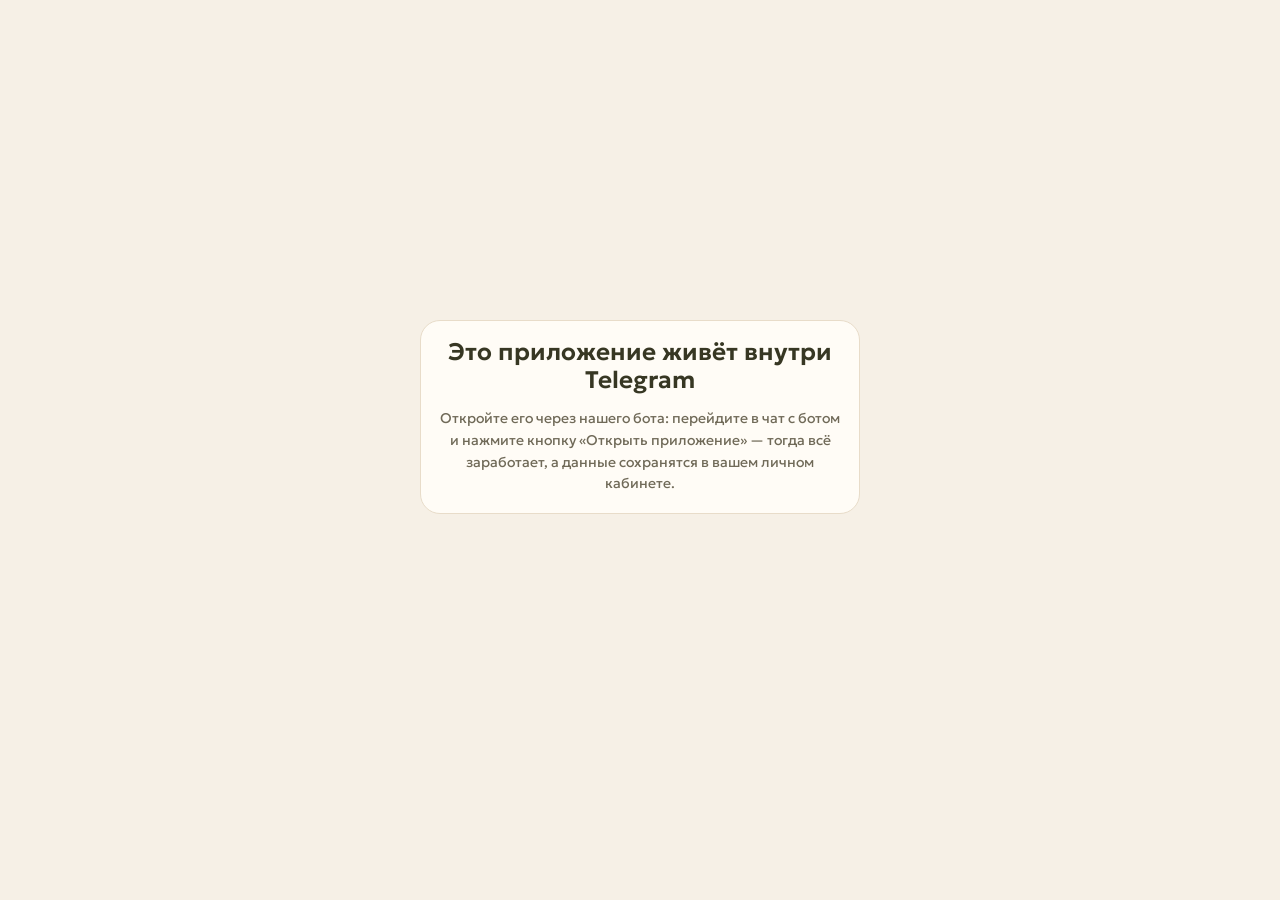
==== commit 56f5a964: "Шрифт приложения — Geologica (заголовки и текст); прежняя пара Cormorant Garamond + Manrope сохранен" ====
--- a/GirlFitnBot/webapp/index.html
+++ b/GirlFitnBot/webapp/index.html
@@ -10,10 +10,12 @@
     <!-- Скрипт Telegram: открывает объект Telegram.WebApp для JS -->
     <script src="https://telegram.org/js/telegram-web-app.js"></script>
     <!-- Веб-шрифты (гарантированная доставка); локальные @font-face в style.css
-         остаются как офлайн-фолбэк с теми же семействами и весами -->
+         остаются как офлайн-фолбэк с теми же семействами и весами.
+         Cormorant Garamond и Manrope оставлены в ссылке для мгновенного
+         отката на прежние шрифты (см. --font-head/--font-body в style.css). -->
     <link rel="preconnect" href="https://fonts.googleapis.com">
     <link rel="preconnect" href="https://fonts.gstatic.com" crossorigin>
-    <link href="https://fonts.googleapis.com/css2?family=Cormorant+Garamond:wght@400;500;600;700&family=Manrope:wght@400;500;600;700;800&display=swap" rel="stylesheet">
+    <link href="https://fonts.googleapis.com/css2?family=Geologica:wght@100..900&family=Cormorant+Garamond:wght@400;500;600;700&family=Manrope:wght@400;500;600;700;800&display=swap" rel="stylesheet">
     <link rel="stylesheet" href="style.css">
 </head>
 <body>
--- a/GirlFitnBot/webapp/style.css
+++ b/GirlFitnBot/webapp/style.css
@@ -1,8 +1,18 @@
 /* ============================================================
    Дизайн-система GirlFit — токены из Структура_данных.md (раздел 6)
-   Premium wellness + editorial: тёплый фон, терракота и олива,
-   Cormorant Garamond для заголовков, Manrope для текста.
+   Premium wellness + editorial: тёплый фон, терракота и олива.
+   Шрифты: сейчас везде Geologica; предыдущая пара (Cormorant Garamond
+   для заголовков + Manrope для текста) сохранена — откат одной строкой
+   в :root (--font-head/--font-body, см. комментарий там).
    ============================================================ */
+
+@font-face {
+    font-family: 'Geologica';
+    src: url('fonts/Geologica.ttf') format('truetype');
+    font-weight: 100 900;
+    font-style: normal;
+    font-display: swap;
+}
 
 @font-face {
     font-family: 'Cormorant Garamond';
@@ -75,8 +85,15 @@
     --on-accent: #FFF9F1;
     --danger: #A4442E;
 
+    /* Шрифты. Текущие — Geologica для заголовков и текста.
+       ОТКАТ к прежней паре: закомментировать две строки Geologica
+       и раскомментировать две строки ниже. */
+    --font-head: 'Geologica', 'Manrope', -apple-system, BlinkMacSystemFont, 'Segoe UI', Roboto, sans-serif;
+    --font-body: 'Geologica', 'Manrope', -apple-system, BlinkMacSystemFont, 'Segoe UI', Roboto, sans-serif;
+    /* Предыдущие шрифты (откат):
     --font-head: 'Cormorant Garamond', Georgia, 'Times New Roman', serif;
     --font-body: 'Manrope', -apple-system, BlinkMacSystemFont, 'Segoe UI', Roboto, sans-serif;
+    */
 
     --radius-lg: 20px;
     --radius: 16px;
